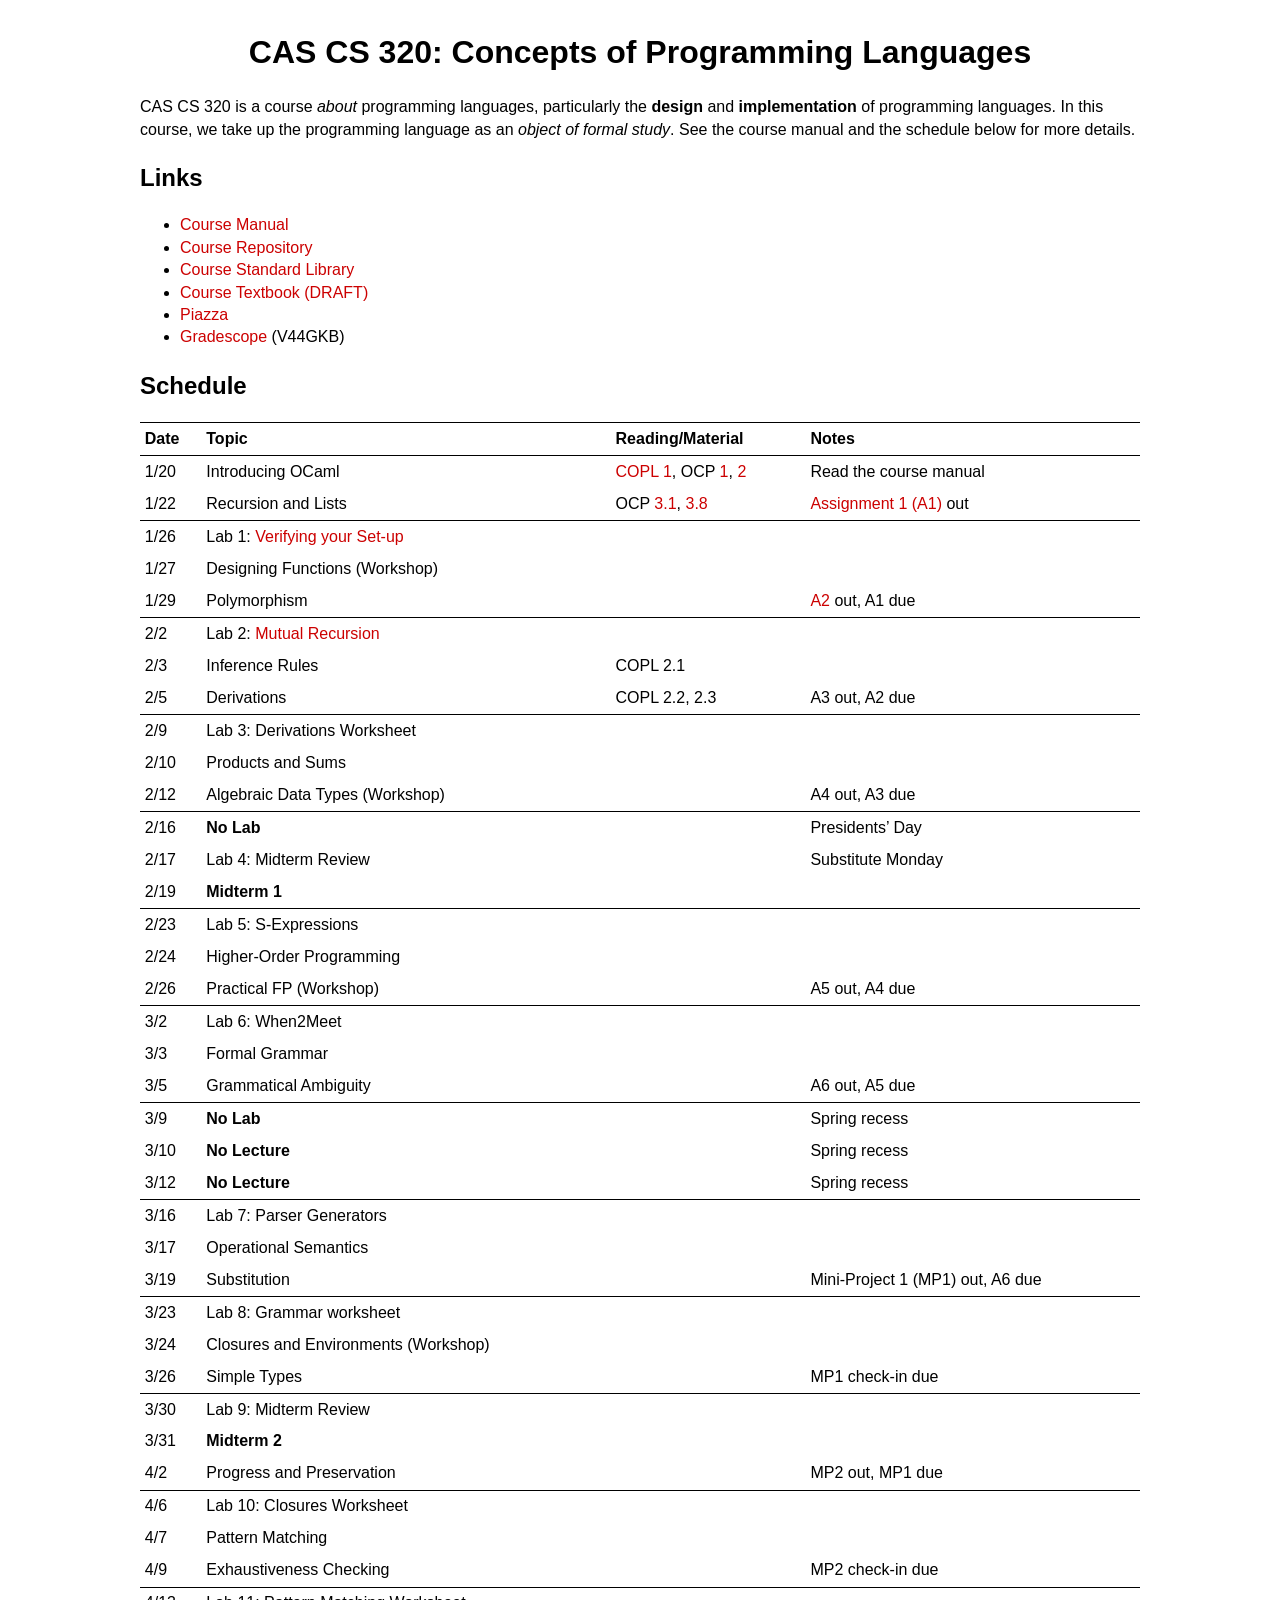
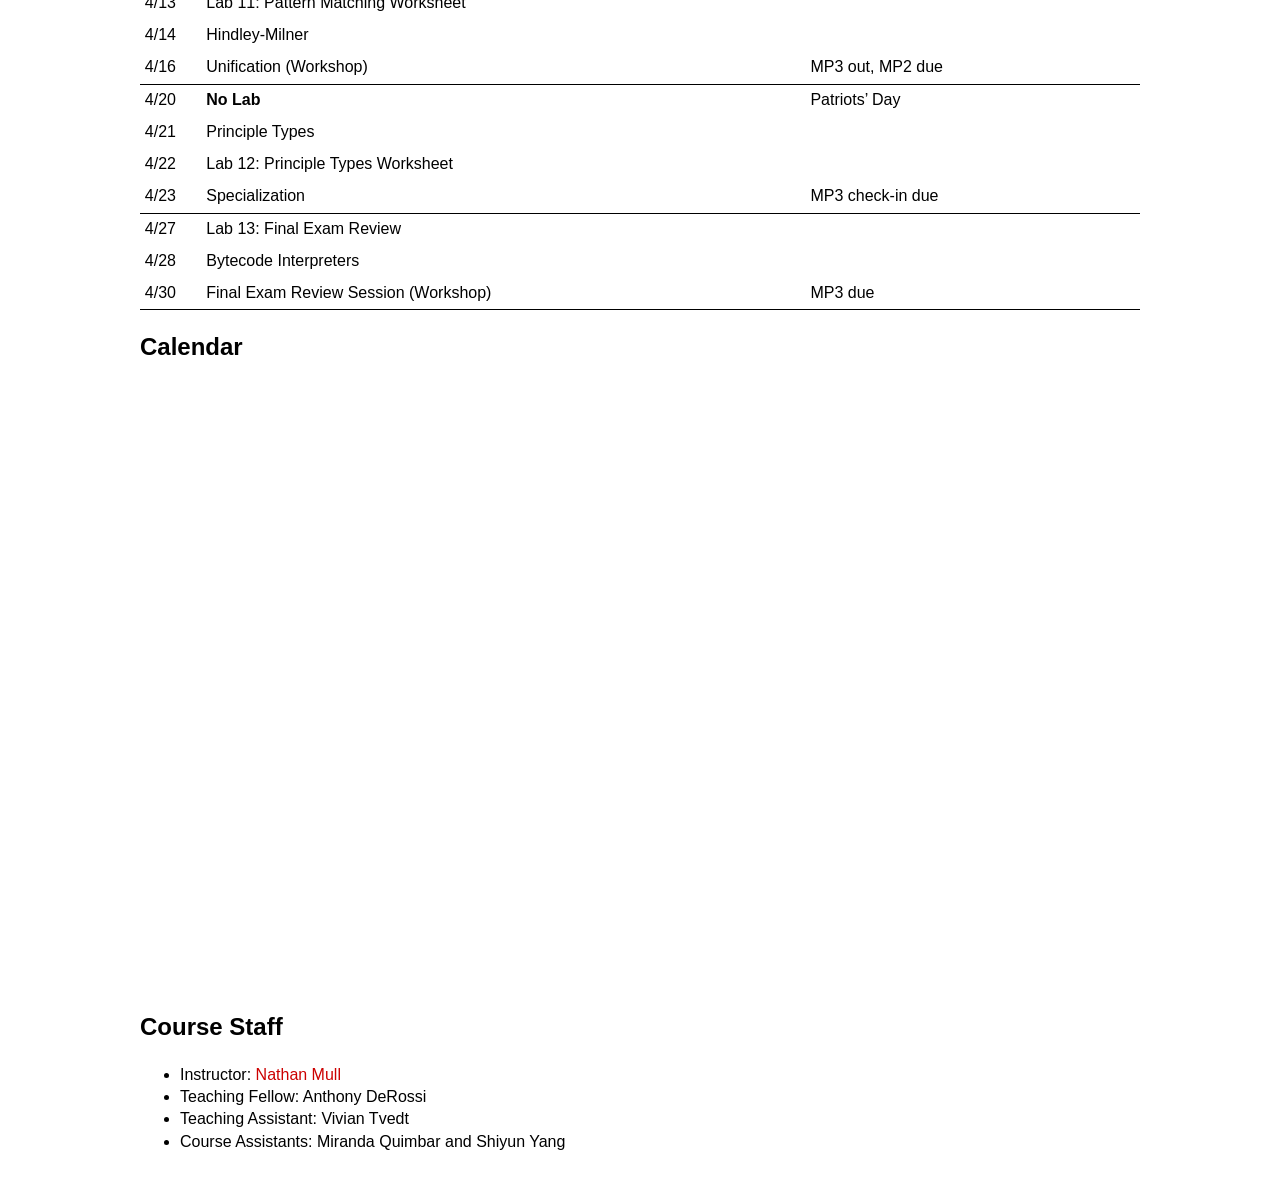
==== index.html @ b7ca48f5 "added reading" ====
<?xml version="1.0" encoding="utf-8"?>
<!DOCTYPE html PUBLIC "-//W3C//DTD XHTML 1.0 Strict//EN"
"http://www.w3.org/TR/xhtml1/DTD/xhtml1-strict.dtd">
<html xmlns="http://www.w3.org/1999/xhtml" lang="en" xml:lang="en">
<head>
<!-- 2026-02-02 Mon 07:46 -->
<meta http-equiv="Content-Type" content="text/html;charset=utf-8" />
<meta name="viewport" content="width=device-width, initial-scale=1" />
<title>CAS CS 320: Concepts of Programming Languages</title>
<meta name="author" content="Nathan" />
<meta name="generator" content="Org Mode" />
<link rel="stylesheet" type="text/css" href="style.css" />
</head>
<body>
<div id="content" class="content">
<h1 class="title">CAS CS 320: Concepts of Programming Languages</h1>
<p>
CAS CS 320 is a course <i>about</i> programming languages, particularly the
<b>design</b> and <b>implementation</b> of programming languages.  In this
course, we take up the programming language as an <i>object of formal
study</i>.  See the course manual and the schedule below for more
details.
</p>
<div id="outline-container-org1c63797" class="outline-2">
<h2 id="org1c63797">Links</h2>
<div class="outline-text-2" id="text-org1c63797">
<ul class="org-ul">
<li><a href="manual/main.pdf">Course Manual</a></li>
<li><a href="https://github.com/BU-CS320/cs320-s26">Course Repository</a></li>
<li><a href="https://nmmull.github.io/stdlib320/stdlib320/Stdlib320/index.html">Course Standard Library</a></li>
<li><a href="book/main.pdf">Course Textbook (DRAFT)</a></li>
<li><a href="https://piazza.com/bu/spring2026/cascs320">Piazza</a></li>
<li><a href="https://www.gradescope.com/courses/1222812">Gradescope</a> (V44GKB)</li>
</ul>
</div>
</div>
<div id="outline-container-org6e99181" class="outline-2">
<h2 id="org6e99181">Schedule</h2>
<div class="outline-text-2" id="text-org6e99181">
<table border="2" cellspacing="0" cellpadding="6" rules="groups" frame="hsides">


<colgroup>
<col  class="org-left" />

<col  class="org-left" />

<col  class="org-left" />

<col  class="org-left" />
</colgroup>
<thead>
<tr>
<th scope="col" class="org-left">Date</th>
<th scope="col" class="org-left">Topic</th>
<th scope="col" class="org-left">Reading/Material</th>
<th scope="col" class="org-left">Notes</th>
</tr>
</thead>
<tbody>
<tr>
<td class="org-left">1/20</td>
<td class="org-left">Introducing OCaml</td>
<td class="org-left"><a href="book/main.pdf">COPL 1</a>, OCP <a href="https://cs3110.github.io/textbook/chapters/intro/intro.html">1</a>, <a href="https://cs3110.github.io/textbook/chapters/basics/intro.html">2</a></td>
<td class="org-left">Read the course manual</td>
</tr>

<tr>
<td class="org-left">1/22</td>
<td class="org-left">Recursion and Lists</td>
<td class="org-left">OCP <a href="https://cs3110.github.io/textbook/chapters/data/lists.html">3.1</a>, <a href="https://cs3110.github.io/textbook/chapters/data/assoc_list.html">3.8</a></td>
<td class="org-left"><a href="assigns/assign1/assign1.html">Assignment 1 (A1)</a> out</td>
</tr>
</tbody>
<tbody>
<tr>
<td class="org-left">1/26</td>
<td class="org-left">Lab 1: <a href="labs/lab01/lab01.html">Verifying your Set-up</a></td>
<td class="org-left">&#xa0;</td>
<td class="org-left">&#xa0;</td>
</tr>

<tr>
<td class="org-left">1/27</td>
<td class="org-left">Designing Functions (Workshop)</td>
<td class="org-left">&#xa0;</td>
<td class="org-left">&#xa0;</td>
</tr>

<tr>
<td class="org-left">1/29</td>
<td class="org-left">Polymorphism</td>
<td class="org-left">&#xa0;</td>
<td class="org-left"><a href="assigns/assign2/assign2.html">A2</a> out, A1 due</td>
</tr>
</tbody>
<tbody>
<tr>
<td class="org-left">2/2</td>
<td class="org-left">Lab 2: <a href="labs/lab02/lab02.html">Mutual Recursion</a></td>
<td class="org-left">&#xa0;</td>
<td class="org-left">&#xa0;</td>
</tr>

<tr>
<td class="org-left">2/3</td>
<td class="org-left">Inference Rules</td>
<td class="org-left">COPL 2.1</td>
<td class="org-left">&#xa0;</td>
</tr>

<tr>
<td class="org-left">2/5</td>
<td class="org-left">Derivations</td>
<td class="org-left">COPL 2.2, 2.3</td>
<td class="org-left">A3 out, A2 due</td>
</tr>
</tbody>
<tbody>
<tr>
<td class="org-left">2/9</td>
<td class="org-left">Lab 3: Derivations Worksheet</td>
<td class="org-left">&#xa0;</td>
<td class="org-left">&#xa0;</td>
</tr>

<tr>
<td class="org-left">2/10</td>
<td class="org-left">Products and Sums</td>
<td class="org-left">&#xa0;</td>
<td class="org-left">&#xa0;</td>
</tr>

<tr>
<td class="org-left">2/12</td>
<td class="org-left">Algebraic Data Types (Workshop)</td>
<td class="org-left">&#xa0;</td>
<td class="org-left">A4 out, A3 due</td>
</tr>
</tbody>
<tbody>
<tr>
<td class="org-left">2/16</td>
<td class="org-left"><b>No Lab</b></td>
<td class="org-left">&#xa0;</td>
<td class="org-left">Presidents’ Day</td>
</tr>

<tr>
<td class="org-left">2/17</td>
<td class="org-left">Lab 4: Midterm Review</td>
<td class="org-left">&#xa0;</td>
<td class="org-left">Substitute Monday</td>
</tr>

<tr>
<td class="org-left">2/19</td>
<td class="org-left"><b>Midterm 1</b></td>
<td class="org-left">&#xa0;</td>
<td class="org-left">&#xa0;</td>
</tr>
</tbody>
<tbody>
<tr>
<td class="org-left">2/23</td>
<td class="org-left">Lab 5: S-Expressions</td>
<td class="org-left">&#xa0;</td>
<td class="org-left">&#xa0;</td>
</tr>

<tr>
<td class="org-left">2/24</td>
<td class="org-left">Higher-Order Programming</td>
<td class="org-left">&#xa0;</td>
<td class="org-left">&#xa0;</td>
</tr>

<tr>
<td class="org-left">2/26</td>
<td class="org-left">Practical FP (Workshop)</td>
<td class="org-left">&#xa0;</td>
<td class="org-left">A5 out, A4 due</td>
</tr>
</tbody>
<tbody>
<tr>
<td class="org-left">3/2</td>
<td class="org-left">Lab 6: When2Meet</td>
<td class="org-left">&#xa0;</td>
<td class="org-left">&#xa0;</td>
</tr>

<tr>
<td class="org-left">3/3</td>
<td class="org-left">Formal Grammar</td>
<td class="org-left">&#xa0;</td>
<td class="org-left">&#xa0;</td>
</tr>

<tr>
<td class="org-left">3/5</td>
<td class="org-left">Grammatical Ambiguity</td>
<td class="org-left">&#xa0;</td>
<td class="org-left">A6 out, A5 due</td>
</tr>
</tbody>
<tbody>
<tr>
<td class="org-left">3/9</td>
<td class="org-left"><b>No Lab</b></td>
<td class="org-left">&#xa0;</td>
<td class="org-left">Spring recess</td>
</tr>

<tr>
<td class="org-left">3/10</td>
<td class="org-left"><b>No Lecture</b></td>
<td class="org-left">&#xa0;</td>
<td class="org-left">Spring recess</td>
</tr>

<tr>
<td class="org-left">3/12</td>
<td class="org-left"><b>No Lecture</b></td>
<td class="org-left">&#xa0;</td>
<td class="org-left">Spring recess</td>
</tr>
</tbody>
<tbody>
<tr>
<td class="org-left">3/16</td>
<td class="org-left">Lab 7: Parser Generators</td>
<td class="org-left">&#xa0;</td>
<td class="org-left">&#xa0;</td>
</tr>

<tr>
<td class="org-left">3/17</td>
<td class="org-left">Operational Semantics</td>
<td class="org-left">&#xa0;</td>
<td class="org-left">&#xa0;</td>
</tr>

<tr>
<td class="org-left">3/19</td>
<td class="org-left">Substitution</td>
<td class="org-left">&#xa0;</td>
<td class="org-left">Mini-Project 1 (MP1) out, A6 due</td>
</tr>
</tbody>
<tbody>
<tr>
<td class="org-left">3/23</td>
<td class="org-left">Lab 8: Grammar worksheet</td>
<td class="org-left">&#xa0;</td>
<td class="org-left">&#xa0;</td>
</tr>

<tr>
<td class="org-left">3/24</td>
<td class="org-left">Closures and Environments (Workshop)</td>
<td class="org-left">&#xa0;</td>
<td class="org-left">&#xa0;</td>
</tr>

<tr>
<td class="org-left">3/26</td>
<td class="org-left">Simple Types</td>
<td class="org-left">&#xa0;</td>
<td class="org-left">MP1 check-in due</td>
</tr>
</tbody>
<tbody>
<tr>
<td class="org-left">3/30</td>
<td class="org-left">Lab 9: Midterm Review</td>
<td class="org-left">&#xa0;</td>
<td class="org-left">&#xa0;</td>
</tr>

<tr>
<td class="org-left">3/31</td>
<td class="org-left"><b><b>Midterm 2</b></b></td>
<td class="org-left">&#xa0;</td>
<td class="org-left">&#xa0;</td>
</tr>

<tr>
<td class="org-left">4/2</td>
<td class="org-left">Progress and Preservation</td>
<td class="org-left">&#xa0;</td>
<td class="org-left">MP2 out, MP1 due</td>
</tr>
</tbody>
<tbody>
<tr>
<td class="org-left">4/6</td>
<td class="org-left">Lab 10: Closures Worksheet</td>
<td class="org-left">&#xa0;</td>
<td class="org-left">&#xa0;</td>
</tr>

<tr>
<td class="org-left">4/7</td>
<td class="org-left">Pattern Matching</td>
<td class="org-left">&#xa0;</td>
<td class="org-left">&#xa0;</td>
</tr>

<tr>
<td class="org-left">4/9</td>
<td class="org-left">Exhaustiveness Checking</td>
<td class="org-left">&#xa0;</td>
<td class="org-left">MP2 check-in due</td>
</tr>
</tbody>
<tbody>
<tr>
<td class="org-left">4/13</td>
<td class="org-left">Lab 11: Pattern Matching Worksheet</td>
<td class="org-left">&#xa0;</td>
<td class="org-left">&#xa0;</td>
</tr>

<tr>
<td class="org-left">4/14</td>
<td class="org-left">Hindley-Milner</td>
<td class="org-left">&#xa0;</td>
<td class="org-left">&#xa0;</td>
</tr>

<tr>
<td class="org-left">4/16</td>
<td class="org-left">Unification (Workshop)</td>
<td class="org-left">&#xa0;</td>
<td class="org-left">MP3 out, MP2 due</td>
</tr>
</tbody>
<tbody>
<tr>
<td class="org-left">4/20</td>
<td class="org-left"><b>No Lab</b></td>
<td class="org-left">&#xa0;</td>
<td class="org-left">Patriots’ Day</td>
</tr>

<tr>
<td class="org-left">4/21</td>
<td class="org-left">Principle Types</td>
<td class="org-left">&#xa0;</td>
<td class="org-left">&#xa0;</td>
</tr>

<tr>
<td class="org-left">4/22</td>
<td class="org-left">Lab 12: Principle Types Worksheet</td>
<td class="org-left">&#xa0;</td>
<td class="org-left">&#xa0;</td>
</tr>

<tr>
<td class="org-left">4/23</td>
<td class="org-left">Specialization</td>
<td class="org-left">&#xa0;</td>
<td class="org-left">MP3 check-in due</td>
</tr>
</tbody>
<tbody>
<tr>
<td class="org-left">4/27</td>
<td class="org-left">Lab 13: Final Exam Review</td>
<td class="org-left">&#xa0;</td>
<td class="org-left">&#xa0;</td>
</tr>

<tr>
<td class="org-left">4/28</td>
<td class="org-left">Bytecode Interpreters</td>
<td class="org-left">&#xa0;</td>
<td class="org-left">&#xa0;</td>
</tr>

<tr>
<td class="org-left">4/30</td>
<td class="org-left">Final Exam Review Session (Workshop)</td>
<td class="org-left">&#xa0;</td>
<td class="org-left">MP3 due</td>
</tr>
</tbody>
</table>
</div>
</div>
<div id="outline-container-org54c498a" class="outline-2">
<h2 id="org54c498a">Calendar</h2>
<div class="outline-text-2" id="text-org54c498a">
<iframe src="https://calendar.google.com/calendar/embed?height=600&wkst=1&ctz=America%2FNew_York&showPrint=0&showTitle=0&showTabs=0&showCalendars=0&showTz=0&mode=WEEK&src=Y18yYzczYjQzZjY2MTMyZjI1NjUyMGYxODNkNmNjYzVmMjI0ODg2Mjk2MzdmNGJhNTNhNWI0ZTVlY2U2YzRmNGVmQGdyb3VwLmNhbGVuZGFyLmdvb2dsZS5jb20&color=%23e4c441" style="border-width:0" width="1000" height="600" frameborder="0" scrolling="no"></iframe>
</div>
</div>
<div id="outline-container-orge17a239" class="outline-2">
<h2 id="orge17a239">Course Staff</h2>
<div class="outline-text-2" id="text-orge17a239">
<ul class="org-ul">
<li>Instructor: <a href="https://nmmull.github.io">Nathan Mull</a></li>
<li>Teaching Fellow: Anthony DeRossi</li>
<li>Teaching Assistant: Vivian Tvedt</li>
<li>Course Assistants: Miranda Quimbar and Shiyun Yang</li>
</ul>
</div>
</div>
</div>
</body>
</html>
---- style.css ----
img {
    width: 300px;
    display: block;
    margin-left: auto;
    margin-right: auto;
}

body {
    font-family: Arial, sans-serif;
    margin: 30px auto;
    max-width: 1000px;
    line-height: 1.4;
}

h1 {
    text-align: center;
}

a:link, a:visited {
    color: #CC0000;
    text-decoration: none;
}

a:hover {
  text-decoration: underline;
}

.week {
  border-top: 1px solid black;
}

th {
  text-align: left;
}

td, th {
    padding: 0.3em;
}

table {
    width: 100%;
    border-top: 1px solid black;
    border-bottom: 1px solid black;
    border-collapse: collapse;
}
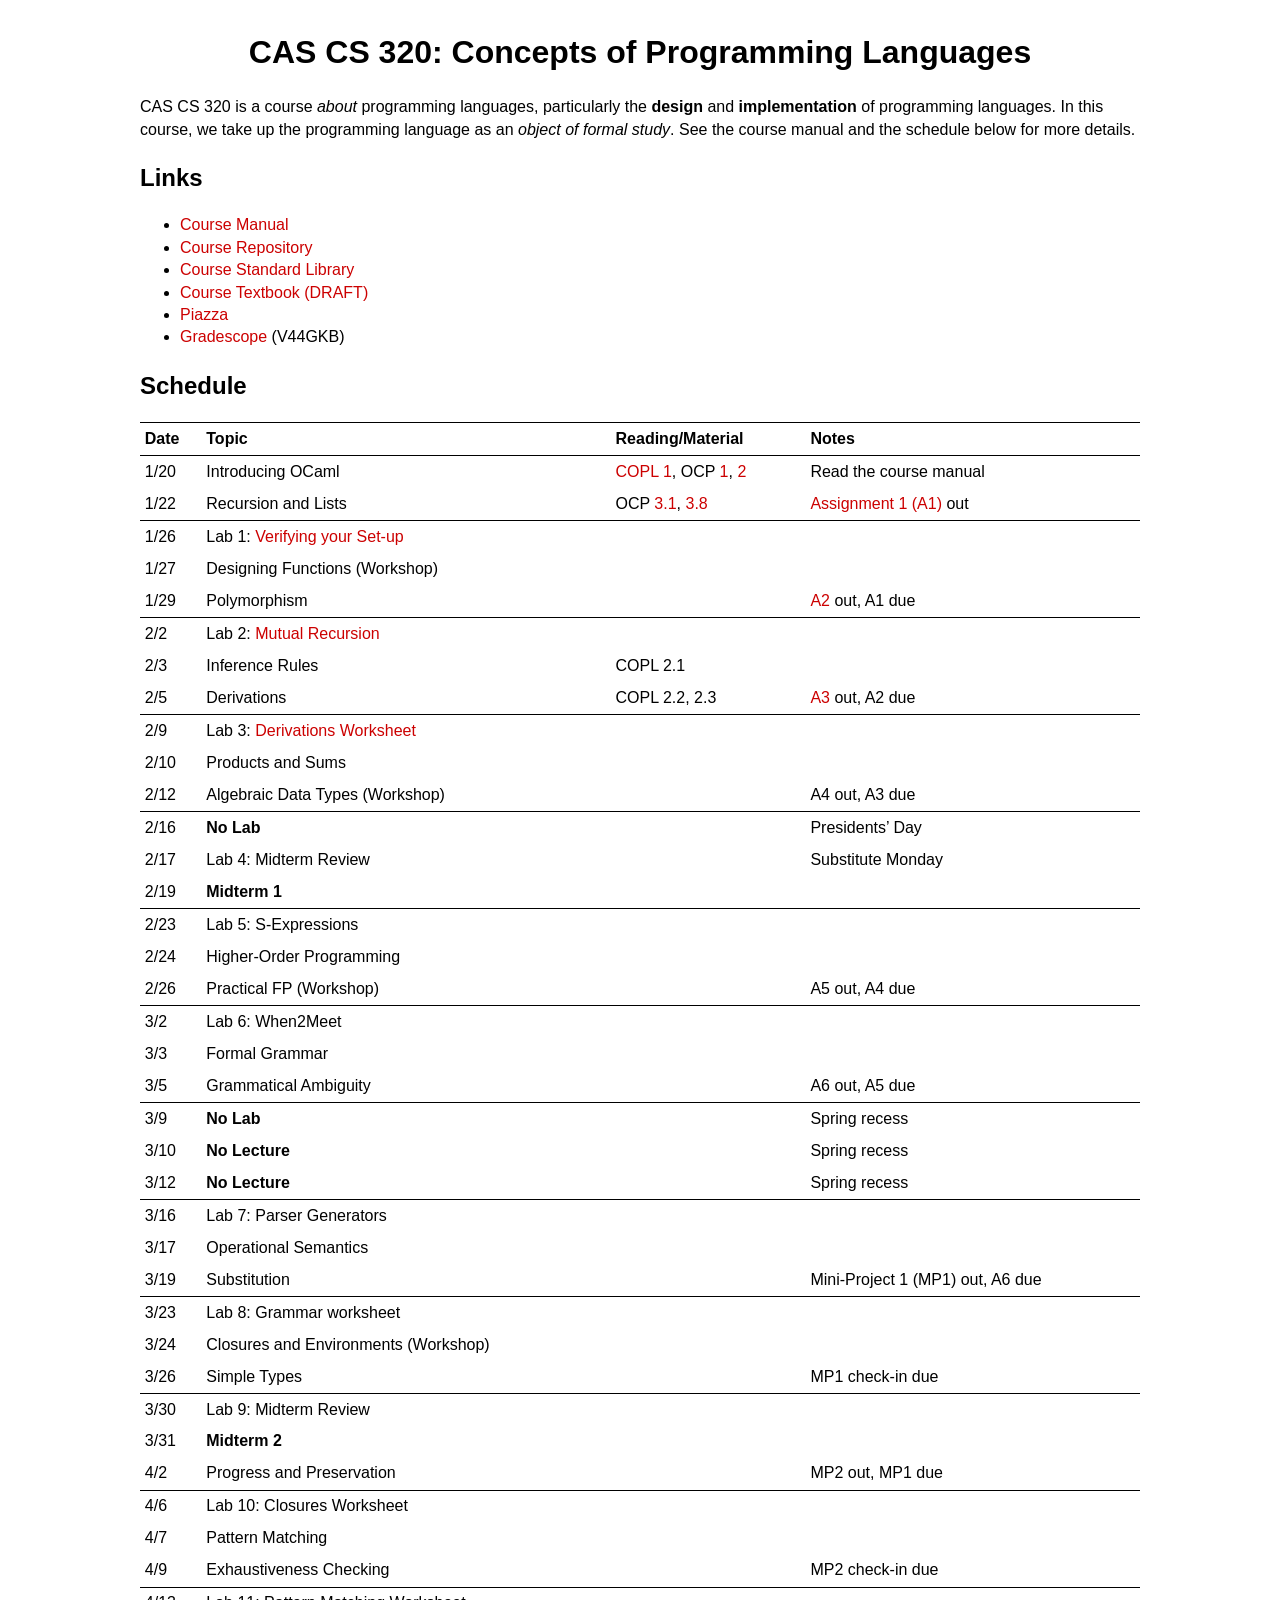
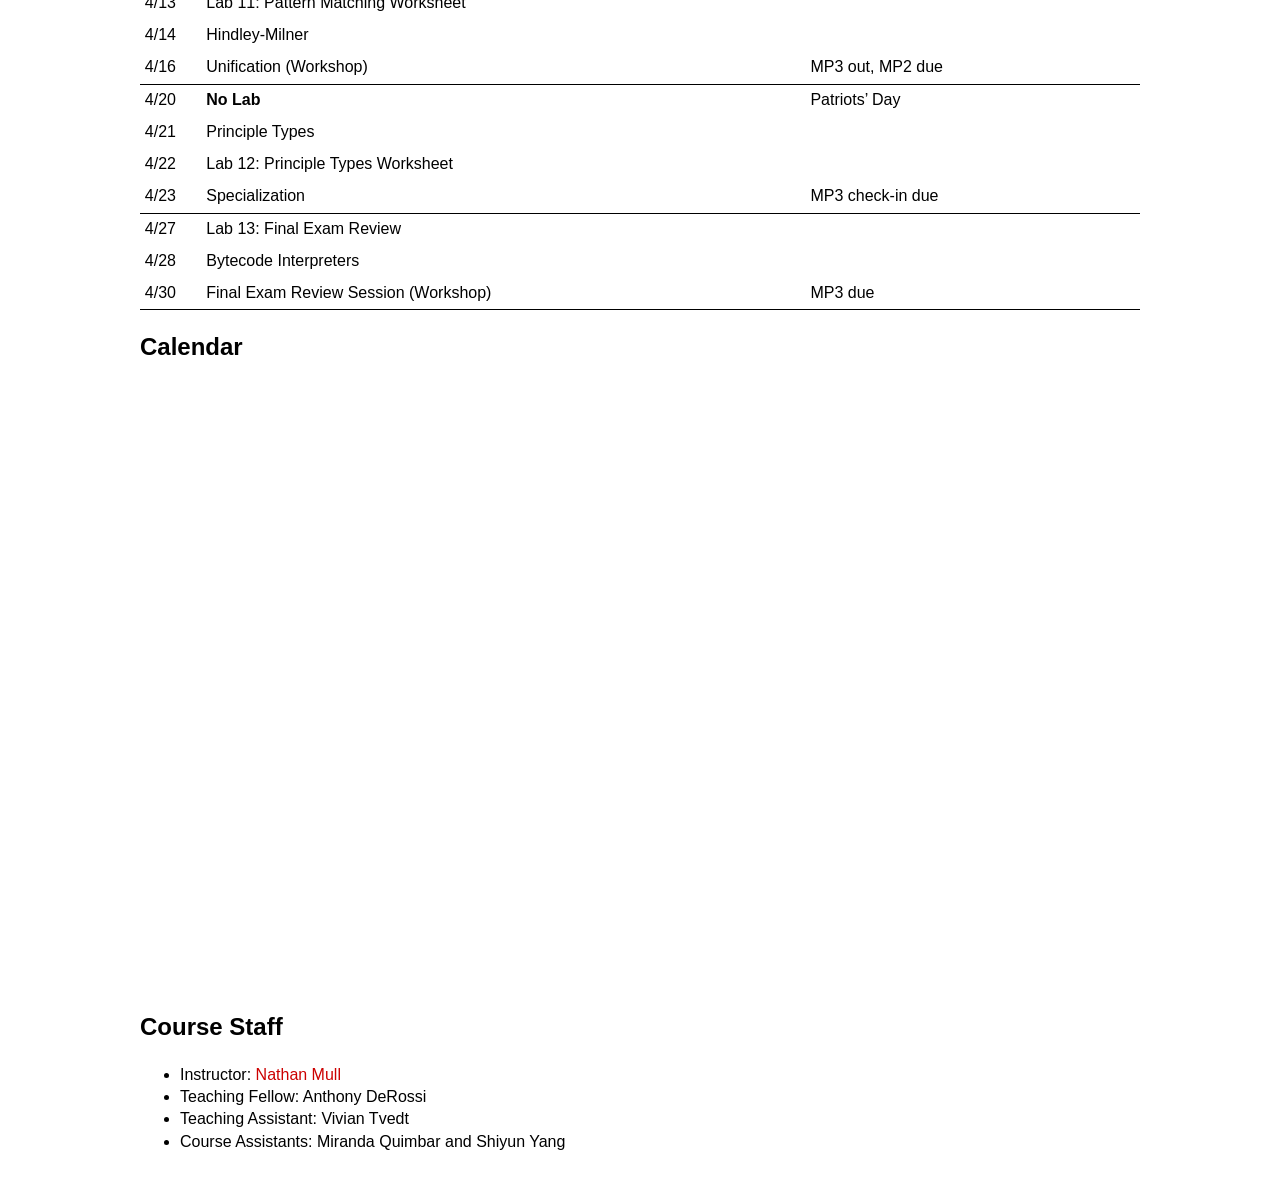
==== commit 57b25a8c: "updated for rebuild" ====
--- a/index.html
+++ b/index.html
@@ -3,7 +3,7 @@
 "http://www.w3.org/TR/xhtml1/DTD/xhtml1-strict.dtd">
 <html xmlns="http://www.w3.org/1999/xhtml" lang="en" xml:lang="en">
 <head>
-<!-- 2026-02-02 Mon 07:46 -->
+<!-- 2026-02-07 Sat 17:04 -->
 <meta http-equiv="Content-Type" content="text/html;charset=utf-8" />
 <meta name="viewport" content="width=device-width, initial-scale=1" />
 <title>CAS CS 320: Concepts of Programming Languages</title>
@@ -21,9 +21,9 @@
 study</i>.  See the course manual and the schedule below for more
 details.
 </p>
-<div id="outline-container-org1c63797" class="outline-2">
-<h2 id="org1c63797">Links</h2>
-<div class="outline-text-2" id="text-org1c63797">
+<div id="outline-container-orgb0d1a6b" class="outline-2">
+<h2 id="orgb0d1a6b">Links</h2>
+<div class="outline-text-2" id="text-orgb0d1a6b">
 <ul class="org-ul">
 <li><a href="manual/main.pdf">Course Manual</a></li>
 <li><a href="https://github.com/BU-CS320/cs320-s26">Course Repository</a></li>
@@ -34,9 +34,9 @@
 </ul>
 </div>
 </div>
-<div id="outline-container-org6e99181" class="outline-2">
-<h2 id="org6e99181">Schedule</h2>
-<div class="outline-text-2" id="text-org6e99181">
+<div id="outline-container-org549bd45" class="outline-2">
+<h2 id="org549bd45">Schedule</h2>
+<div class="outline-text-2" id="text-org549bd45">
 <table border="2" cellspacing="0" cellpadding="6" rules="groups" frame="hsides">
 
 
@@ -113,13 +113,13 @@
 <td class="org-left">2/5</td>
 <td class="org-left">Derivations</td>
 <td class="org-left">COPL 2.2, 2.3</td>
-<td class="org-left">A3 out, A2 due</td>
+<td class="org-left"><a href="assigns/assign3/assign3.html">A3</a> out, A2 due</td>
 </tr>
 </tbody>
 <tbody>
 <tr>
 <td class="org-left">2/9</td>
-<td class="org-left">Lab 3: Derivations Worksheet</td>
+<td class="org-left">Lab 3: <a href="labs/lab03/lab03.html">Derivations Worksheet</a></td>
 <td class="org-left">&#xa0;</td>
 <td class="org-left">&#xa0;</td>
 </tr>
@@ -390,15 +390,15 @@
 </table>
 </div>
 </div>
-<div id="outline-container-org54c498a" class="outline-2">
-<h2 id="org54c498a">Calendar</h2>
-<div class="outline-text-2" id="text-org54c498a">
+<div id="outline-container-orgbafa4f8" class="outline-2">
+<h2 id="orgbafa4f8">Calendar</h2>
+<div class="outline-text-2" id="text-orgbafa4f8">
 <iframe src="https://calendar.google.com/calendar/embed?height=600&wkst=1&ctz=America%2FNew_York&showPrint=0&showTitle=0&showTabs=0&showCalendars=0&showTz=0&mode=WEEK&src=Y18yYzczYjQzZjY2MTMyZjI1NjUyMGYxODNkNmNjYzVmMjI0ODg2Mjk2MzdmNGJhNTNhNWI0ZTVlY2U2YzRmNGVmQGdyb3VwLmNhbGVuZGFyLmdvb2dsZS5jb20&color=%23e4c441" style="border-width:0" width="1000" height="600" frameborder="0" scrolling="no"></iframe>
 </div>
 </div>
-<div id="outline-container-orge17a239" class="outline-2">
-<h2 id="orge17a239">Course Staff</h2>
-<div class="outline-text-2" id="text-orge17a239">
+<div id="outline-container-org67f58db" class="outline-2">
+<h2 id="org67f58db">Course Staff</h2>
+<div class="outline-text-2" id="text-org67f58db">
 <ul class="org-ul">
 <li>Instructor: <a href="https://nmmull.github.io">Nathan Mull</a></li>
 <li>Teaching Fellow: Anthony DeRossi</li>
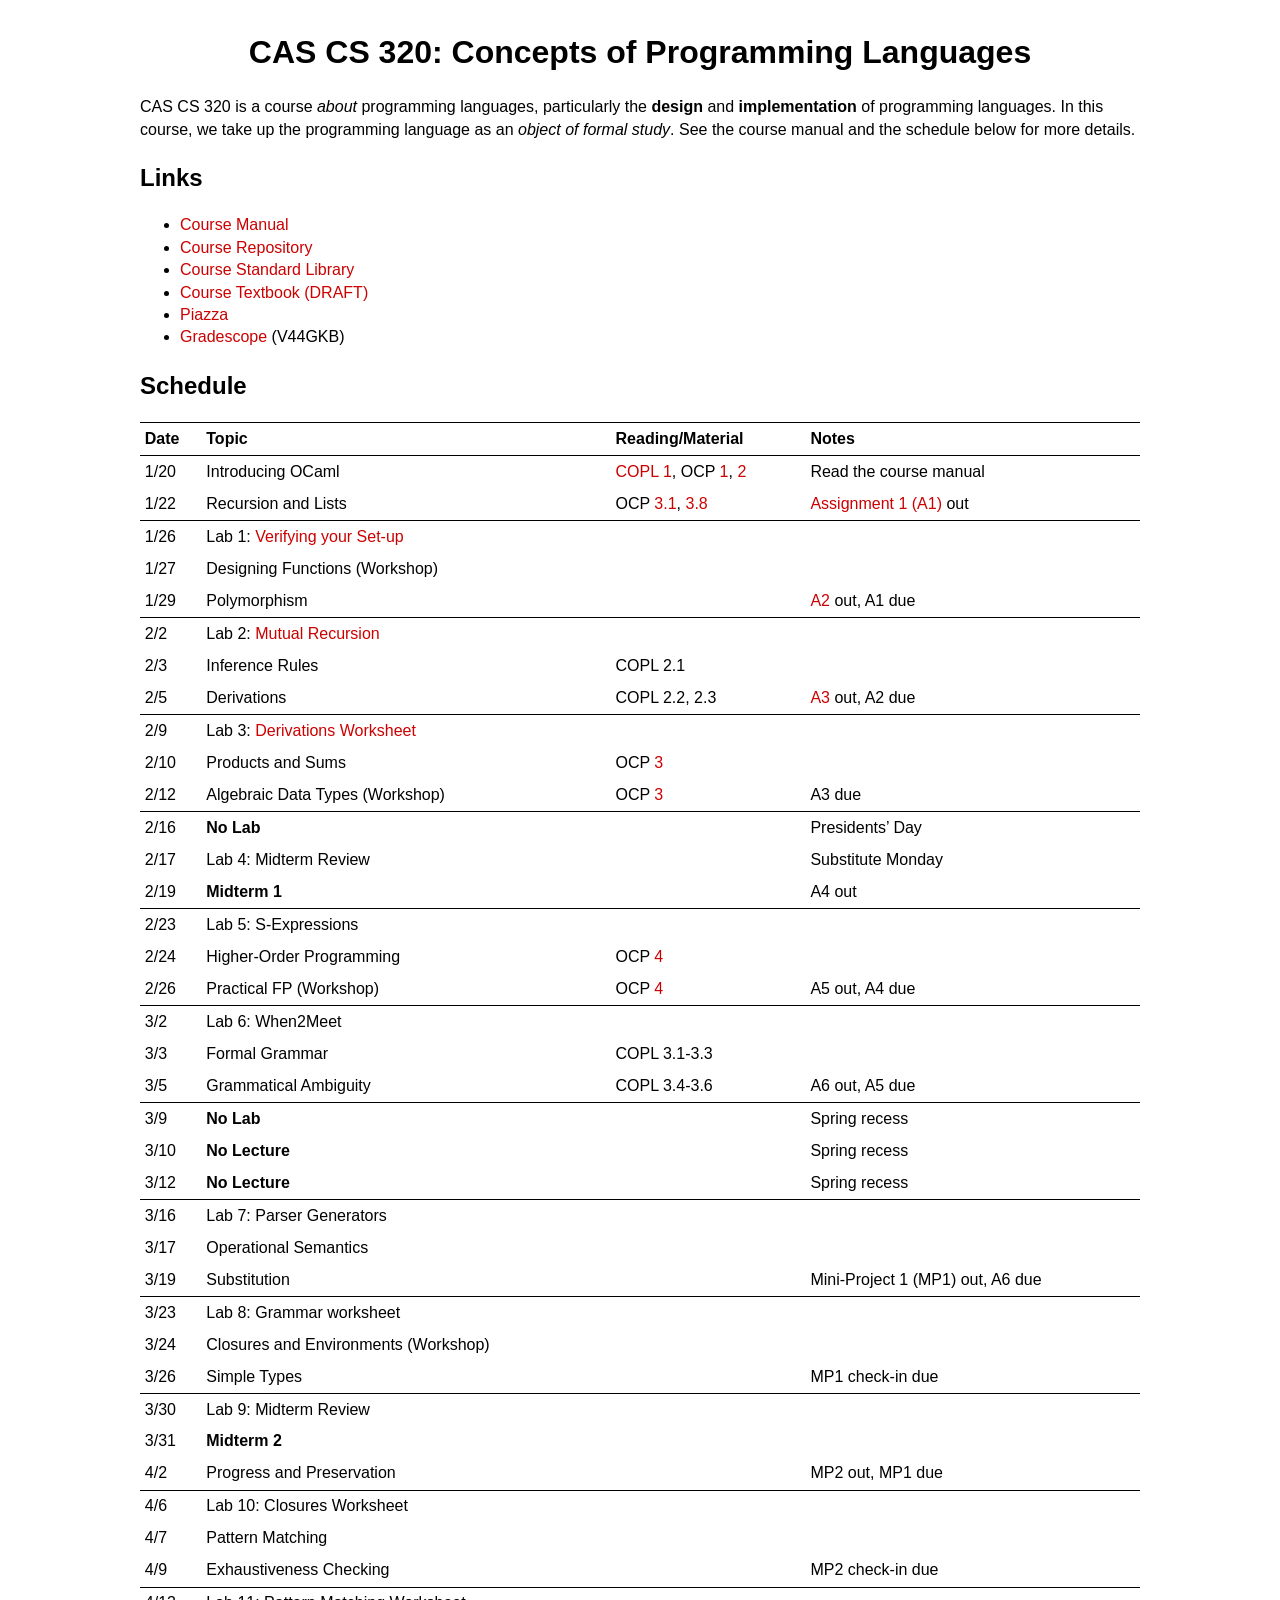
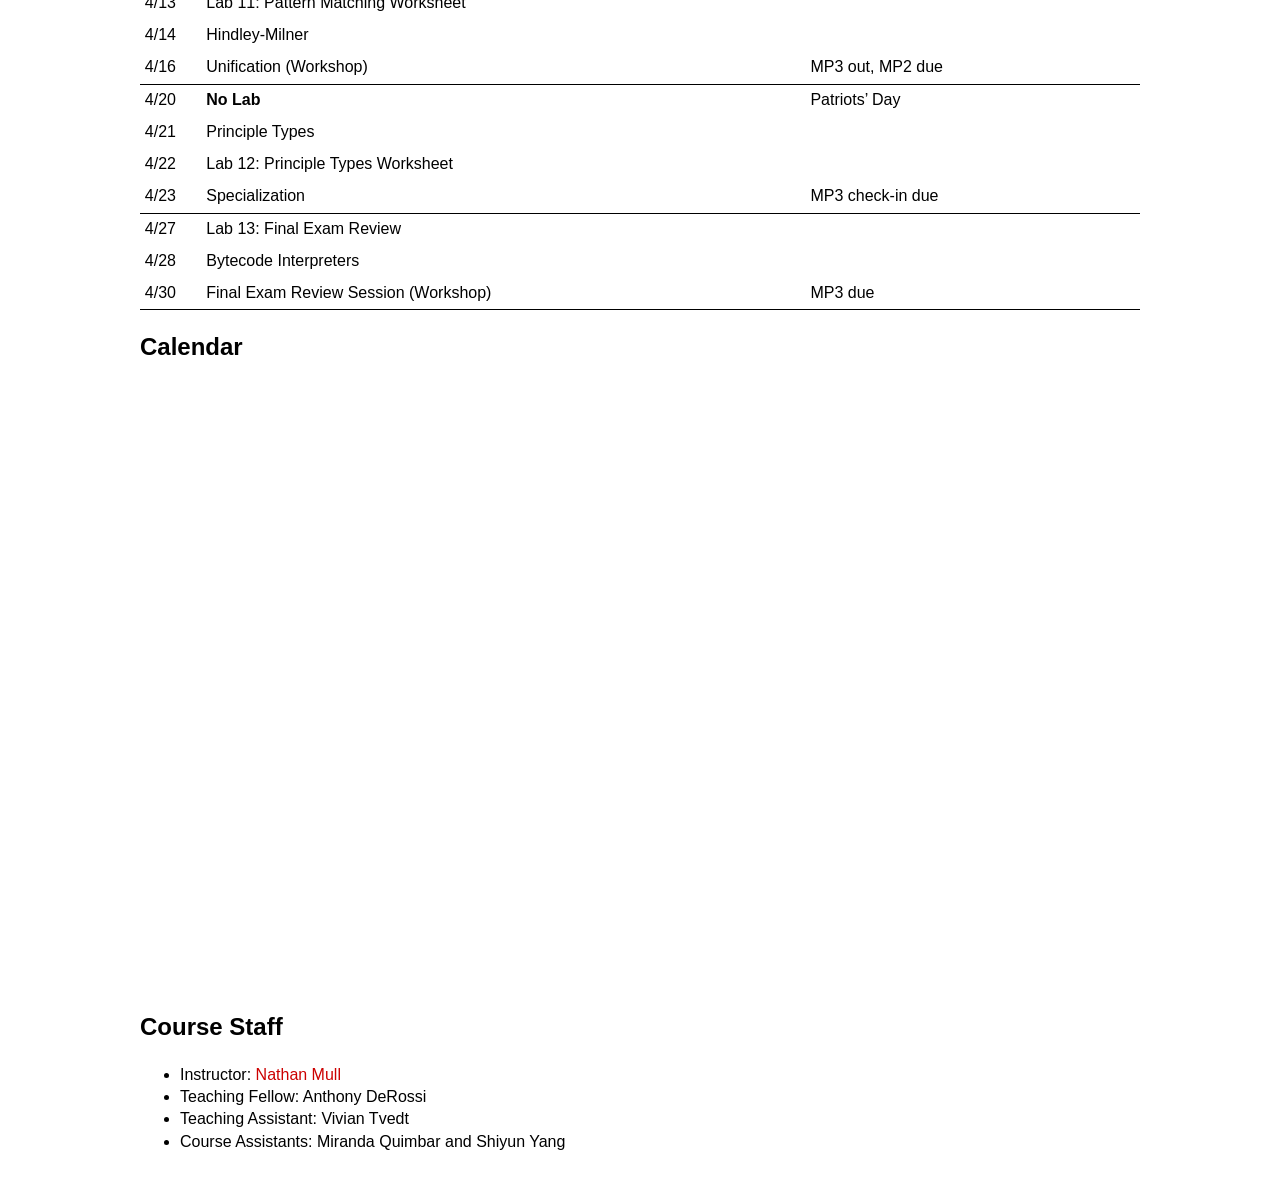
==== commit 24216a80: "Implement lex function for variable-based calculator" ====
--- a/index.html
+++ b/index.html
@@ -3,7 +3,7 @@
 "http://www.w3.org/TR/xhtml1/DTD/xhtml1-strict.dtd">
 <html xmlns="http://www.w3.org/1999/xhtml" lang="en" xml:lang="en">
 <head>
-<!-- 2026-02-07 Sat 17:04 -->
+<!-- 2026-02-10 Tue 09:02 -->
 <meta http-equiv="Content-Type" content="text/html;charset=utf-8" />
 <meta name="viewport" content="width=device-width, initial-scale=1" />
 <title>CAS CS 320: Concepts of Programming Languages</title>
@@ -21,9 +21,9 @@
 study</i>.  See the course manual and the schedule below for more
 details.
 </p>
-<div id="outline-container-orgb0d1a6b" class="outline-2">
-<h2 id="orgb0d1a6b">Links</h2>
-<div class="outline-text-2" id="text-orgb0d1a6b">
+<div id="outline-container-org0397142" class="outline-2">
+<h2 id="org0397142">Links</h2>
+<div class="outline-text-2" id="text-org0397142">
 <ul class="org-ul">
 <li><a href="manual/main.pdf">Course Manual</a></li>
 <li><a href="https://github.com/BU-CS320/cs320-s26">Course Repository</a></li>
@@ -34,9 +34,9 @@
 </ul>
 </div>
 </div>
-<div id="outline-container-org549bd45" class="outline-2">
-<h2 id="org549bd45">Schedule</h2>
-<div class="outline-text-2" id="text-org549bd45">
+<div id="outline-container-orgc0a9d4c" class="outline-2">
+<h2 id="orgc0a9d4c">Schedule</h2>
+<div class="outline-text-2" id="text-orgc0a9d4c">
 <table border="2" cellspacing="0" cellpadding="6" rules="groups" frame="hsides">
 
 
@@ -127,15 +127,15 @@
 <tr>
 <td class="org-left">2/10</td>
 <td class="org-left">Products and Sums</td>
-<td class="org-left">&#xa0;</td>
+<td class="org-left">OCP <a href="https://cs3110.github.io/textbook/chapters/data/intro.html">3</a></td>
 <td class="org-left">&#xa0;</td>
 </tr>
 
 <tr>
 <td class="org-left">2/12</td>
 <td class="org-left">Algebraic Data Types (Workshop)</td>
-<td class="org-left">&#xa0;</td>
-<td class="org-left">A4 out, A3 due</td>
+<td class="org-left">OCP <a href="https://cs3110.github.io/textbook/chapters/data/intro.html">3</a></td>
+<td class="org-left">A3 due</td>
 </tr>
 </tbody>
 <tbody>
@@ -157,7 +157,7 @@
 <td class="org-left">2/19</td>
 <td class="org-left"><b>Midterm 1</b></td>
 <td class="org-left">&#xa0;</td>
-<td class="org-left">&#xa0;</td>
+<td class="org-left">A4 out</td>
 </tr>
 </tbody>
 <tbody>
@@ -171,14 +171,14 @@
 <tr>
 <td class="org-left">2/24</td>
 <td class="org-left">Higher-Order Programming</td>
-<td class="org-left">&#xa0;</td>
+<td class="org-left">OCP <a href="https://cs3110.github.io/textbook/chapters/hop/intro.html">4</a></td>
 <td class="org-left">&#xa0;</td>
 </tr>
 
 <tr>
 <td class="org-left">2/26</td>
 <td class="org-left">Practical FP (Workshop)</td>
-<td class="org-left">&#xa0;</td>
+<td class="org-left">OCP <a href="https://cs3110.github.io/textbook/chapters/hop/intro.html">4</a></td>
 <td class="org-left">A5 out, A4 due</td>
 </tr>
 </tbody>
@@ -193,14 +193,14 @@
 <tr>
 <td class="org-left">3/3</td>
 <td class="org-left">Formal Grammar</td>
-<td class="org-left">&#xa0;</td>
+<td class="org-left">COPL 3.1-3.3</td>
 <td class="org-left">&#xa0;</td>
 </tr>
 
 <tr>
 <td class="org-left">3/5</td>
 <td class="org-left">Grammatical Ambiguity</td>
-<td class="org-left">&#xa0;</td>
+<td class="org-left">COPL 3.4-3.6</td>
 <td class="org-left">A6 out, A5 due</td>
 </tr>
 </tbody>
@@ -390,15 +390,15 @@
 </table>
 </div>
 </div>
-<div id="outline-container-orgbafa4f8" class="outline-2">
-<h2 id="orgbafa4f8">Calendar</h2>
-<div class="outline-text-2" id="text-orgbafa4f8">
+<div id="outline-container-orgca0249c" class="outline-2">
+<h2 id="orgca0249c">Calendar</h2>
+<div class="outline-text-2" id="text-orgca0249c">
 <iframe src="https://calendar.google.com/calendar/embed?height=600&wkst=1&ctz=America%2FNew_York&showPrint=0&showTitle=0&showTabs=0&showCalendars=0&showTz=0&mode=WEEK&src=Y18yYzczYjQzZjY2MTMyZjI1NjUyMGYxODNkNmNjYzVmMjI0ODg2Mjk2MzdmNGJhNTNhNWI0ZTVlY2U2YzRmNGVmQGdyb3VwLmNhbGVuZGFyLmdvb2dsZS5jb20&color=%23e4c441" style="border-width:0" width="1000" height="600" frameborder="0" scrolling="no"></iframe>
 </div>
 </div>
-<div id="outline-container-org67f58db" class="outline-2">
-<h2 id="org67f58db">Course Staff</h2>
-<div class="outline-text-2" id="text-org67f58db">
+<div id="outline-container-org2cad396" class="outline-2">
+<h2 id="org2cad396">Course Staff</h2>
+<div class="outline-text-2" id="text-org2cad396">
 <ul class="org-ul">
 <li>Instructor: <a href="https://nmmull.github.io">Nathan Mull</a></li>
 <li>Teaching Fellow: Anthony DeRossi</li>
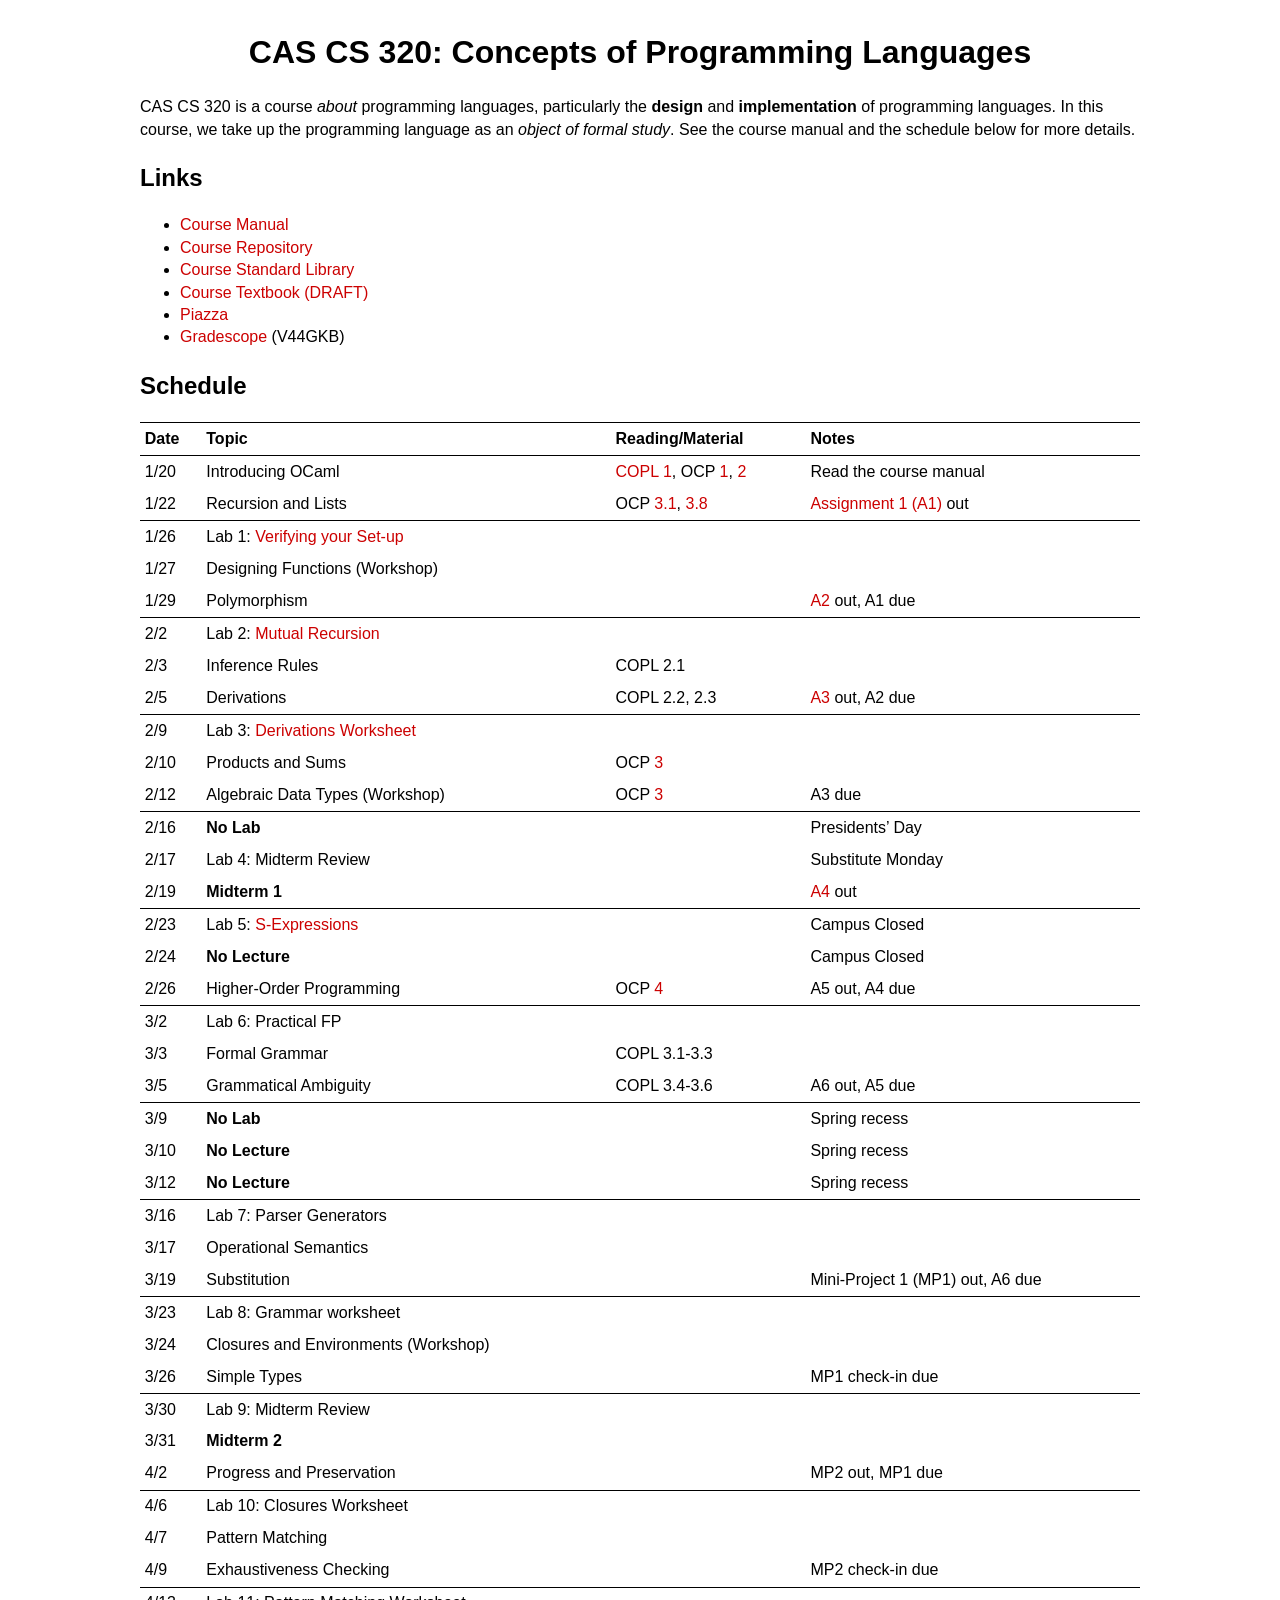
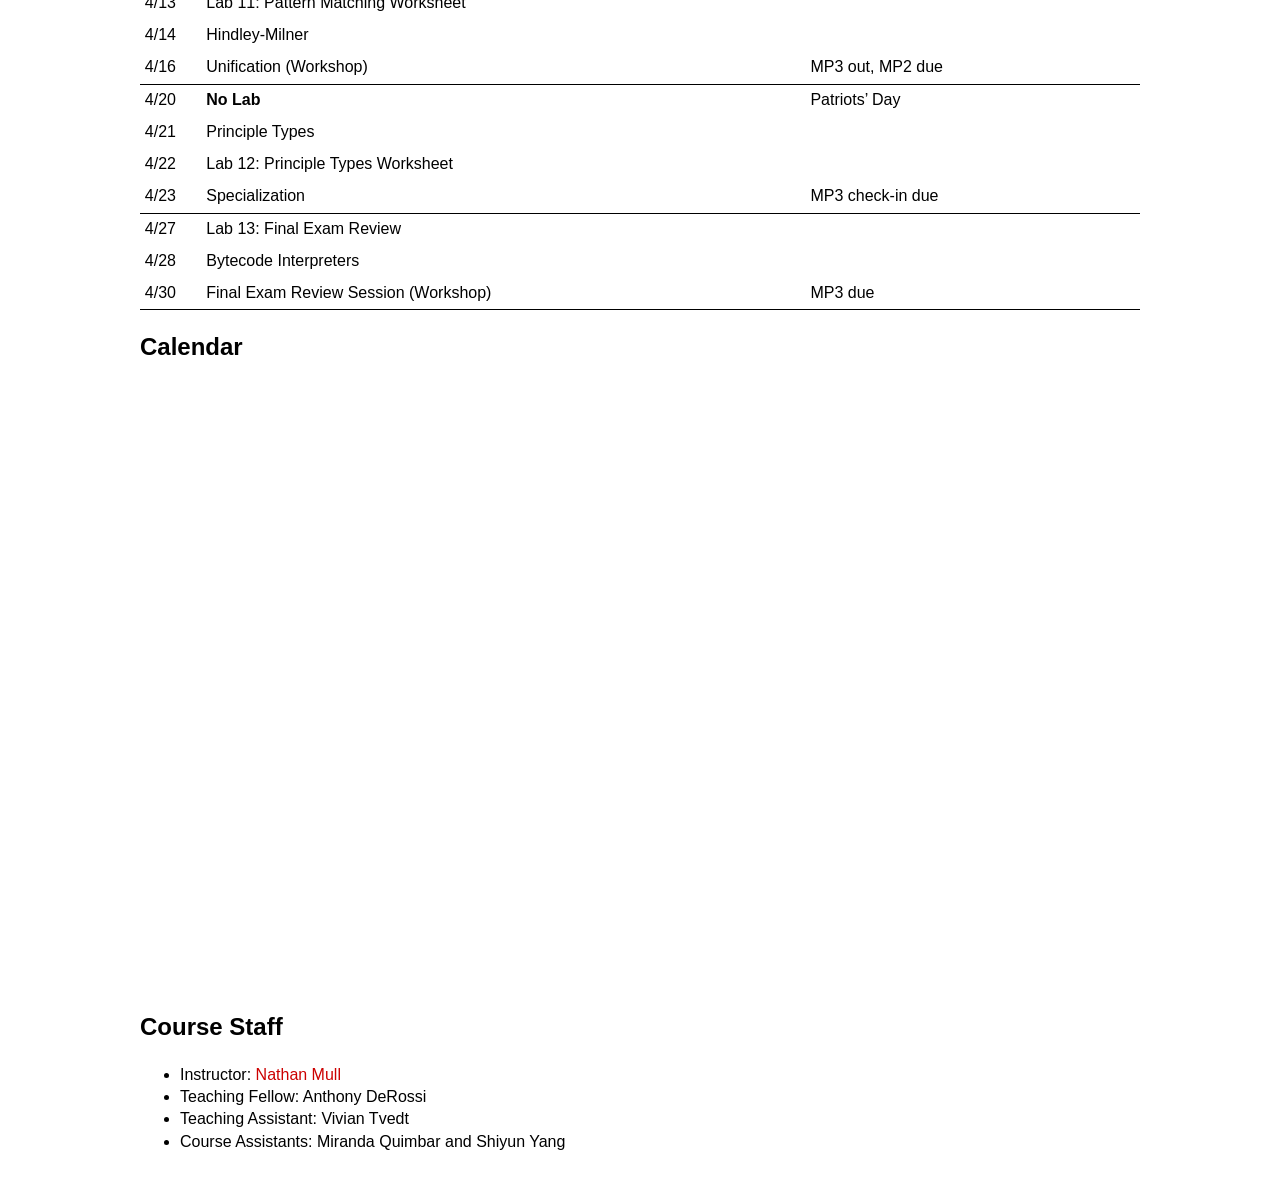
==== commit 83f409b8: "Worked on parsing the expresions" ====
--- a/index.html
+++ b/index.html
@@ -3,7 +3,7 @@
 "http://www.w3.org/TR/xhtml1/DTD/xhtml1-strict.dtd">
 <html xmlns="http://www.w3.org/1999/xhtml" lang="en" xml:lang="en">
 <head>
-<!-- 2026-02-10 Tue 09:02 -->
+<!-- 2026-02-24 Tue 18:43 -->
 <meta http-equiv="Content-Type" content="text/html;charset=utf-8" />
 <meta name="viewport" content="width=device-width, initial-scale=1" />
 <title>CAS CS 320: Concepts of Programming Languages</title>
@@ -21,9 +21,9 @@
 study</i>.  See the course manual and the schedule below for more
 details.
 </p>
-<div id="outline-container-org0397142" class="outline-2">
-<h2 id="org0397142">Links</h2>
-<div class="outline-text-2" id="text-org0397142">
+<div id="outline-container-org8fcf441" class="outline-2">
+<h2 id="org8fcf441">Links</h2>
+<div class="outline-text-2" id="text-org8fcf441">
 <ul class="org-ul">
 <li><a href="manual/main.pdf">Course Manual</a></li>
 <li><a href="https://github.com/BU-CS320/cs320-s26">Course Repository</a></li>
@@ -34,9 +34,9 @@
 </ul>
 </div>
 </div>
-<div id="outline-container-orgc0a9d4c" class="outline-2">
-<h2 id="orgc0a9d4c">Schedule</h2>
-<div class="outline-text-2" id="text-orgc0a9d4c">
+<div id="outline-container-org2aebeb7" class="outline-2">
+<h2 id="org2aebeb7">Schedule</h2>
+<div class="outline-text-2" id="text-org2aebeb7">
 <table border="2" cellspacing="0" cellpadding="6" rules="groups" frame="hsides">
 
 
@@ -157,35 +157,35 @@
 <td class="org-left">2/19</td>
 <td class="org-left"><b>Midterm 1</b></td>
 <td class="org-left">&#xa0;</td>
-<td class="org-left">A4 out</td>
+<td class="org-left"><a href="assigns/assign4/spec.pdf">A4</a> out</td>
 </tr>
 </tbody>
 <tbody>
 <tr>
 <td class="org-left">2/23</td>
-<td class="org-left">Lab 5: S-Expressions</td>
-<td class="org-left">&#xa0;</td>
-<td class="org-left">&#xa0;</td>
+<td class="org-left">Lab 5: <a href="labs/lab05/lab05.html">S-Expressions</a></td>
+<td class="org-left">&#xa0;</td>
+<td class="org-left">Campus Closed</td>
 </tr>
 
 <tr>
 <td class="org-left">2/24</td>
+<td class="org-left"><b>No Lecture</b></td>
+<td class="org-left">&#xa0;</td>
+<td class="org-left">Campus Closed</td>
+</tr>
+
+<tr>
+<td class="org-left">2/26</td>
 <td class="org-left">Higher-Order Programming</td>
 <td class="org-left">OCP <a href="https://cs3110.github.io/textbook/chapters/hop/intro.html">4</a></td>
-<td class="org-left">&#xa0;</td>
-</tr>
-
-<tr>
-<td class="org-left">2/26</td>
-<td class="org-left">Practical FP (Workshop)</td>
-<td class="org-left">OCP <a href="https://cs3110.github.io/textbook/chapters/hop/intro.html">4</a></td>
 <td class="org-left">A5 out, A4 due</td>
 </tr>
 </tbody>
 <tbody>
 <tr>
 <td class="org-left">3/2</td>
-<td class="org-left">Lab 6: When2Meet</td>
+<td class="org-left">Lab 6: Practical FP</td>
 <td class="org-left">&#xa0;</td>
 <td class="org-left">&#xa0;</td>
 </tr>
@@ -390,15 +390,15 @@
 </table>
 </div>
 </div>
-<div id="outline-container-orgca0249c" class="outline-2">
-<h2 id="orgca0249c">Calendar</h2>
-<div class="outline-text-2" id="text-orgca0249c">
+<div id="outline-container-orgddfd584" class="outline-2">
+<h2 id="orgddfd584">Calendar</h2>
+<div class="outline-text-2" id="text-orgddfd584">
 <iframe src="https://calendar.google.com/calendar/embed?height=600&wkst=1&ctz=America%2FNew_York&showPrint=0&showTitle=0&showTabs=0&showCalendars=0&showTz=0&mode=WEEK&src=Y18yYzczYjQzZjY2MTMyZjI1NjUyMGYxODNkNmNjYzVmMjI0ODg2Mjk2MzdmNGJhNTNhNWI0ZTVlY2U2YzRmNGVmQGdyb3VwLmNhbGVuZGFyLmdvb2dsZS5jb20&color=%23e4c441" style="border-width:0" width="1000" height="600" frameborder="0" scrolling="no"></iframe>
 </div>
 </div>
-<div id="outline-container-org2cad396" class="outline-2">
-<h2 id="org2cad396">Course Staff</h2>
-<div class="outline-text-2" id="text-org2cad396">
+<div id="outline-container-orgb4d3a9b" class="outline-2">
+<h2 id="orgb4d3a9b">Course Staff</h2>
+<div class="outline-text-2" id="text-orgb4d3a9b">
 <ul class="org-ul">
 <li>Instructor: <a href="https://nmmull.github.io">Nathan Mull</a></li>
 <li>Teaching Fellow: Anthony DeRossi</li>
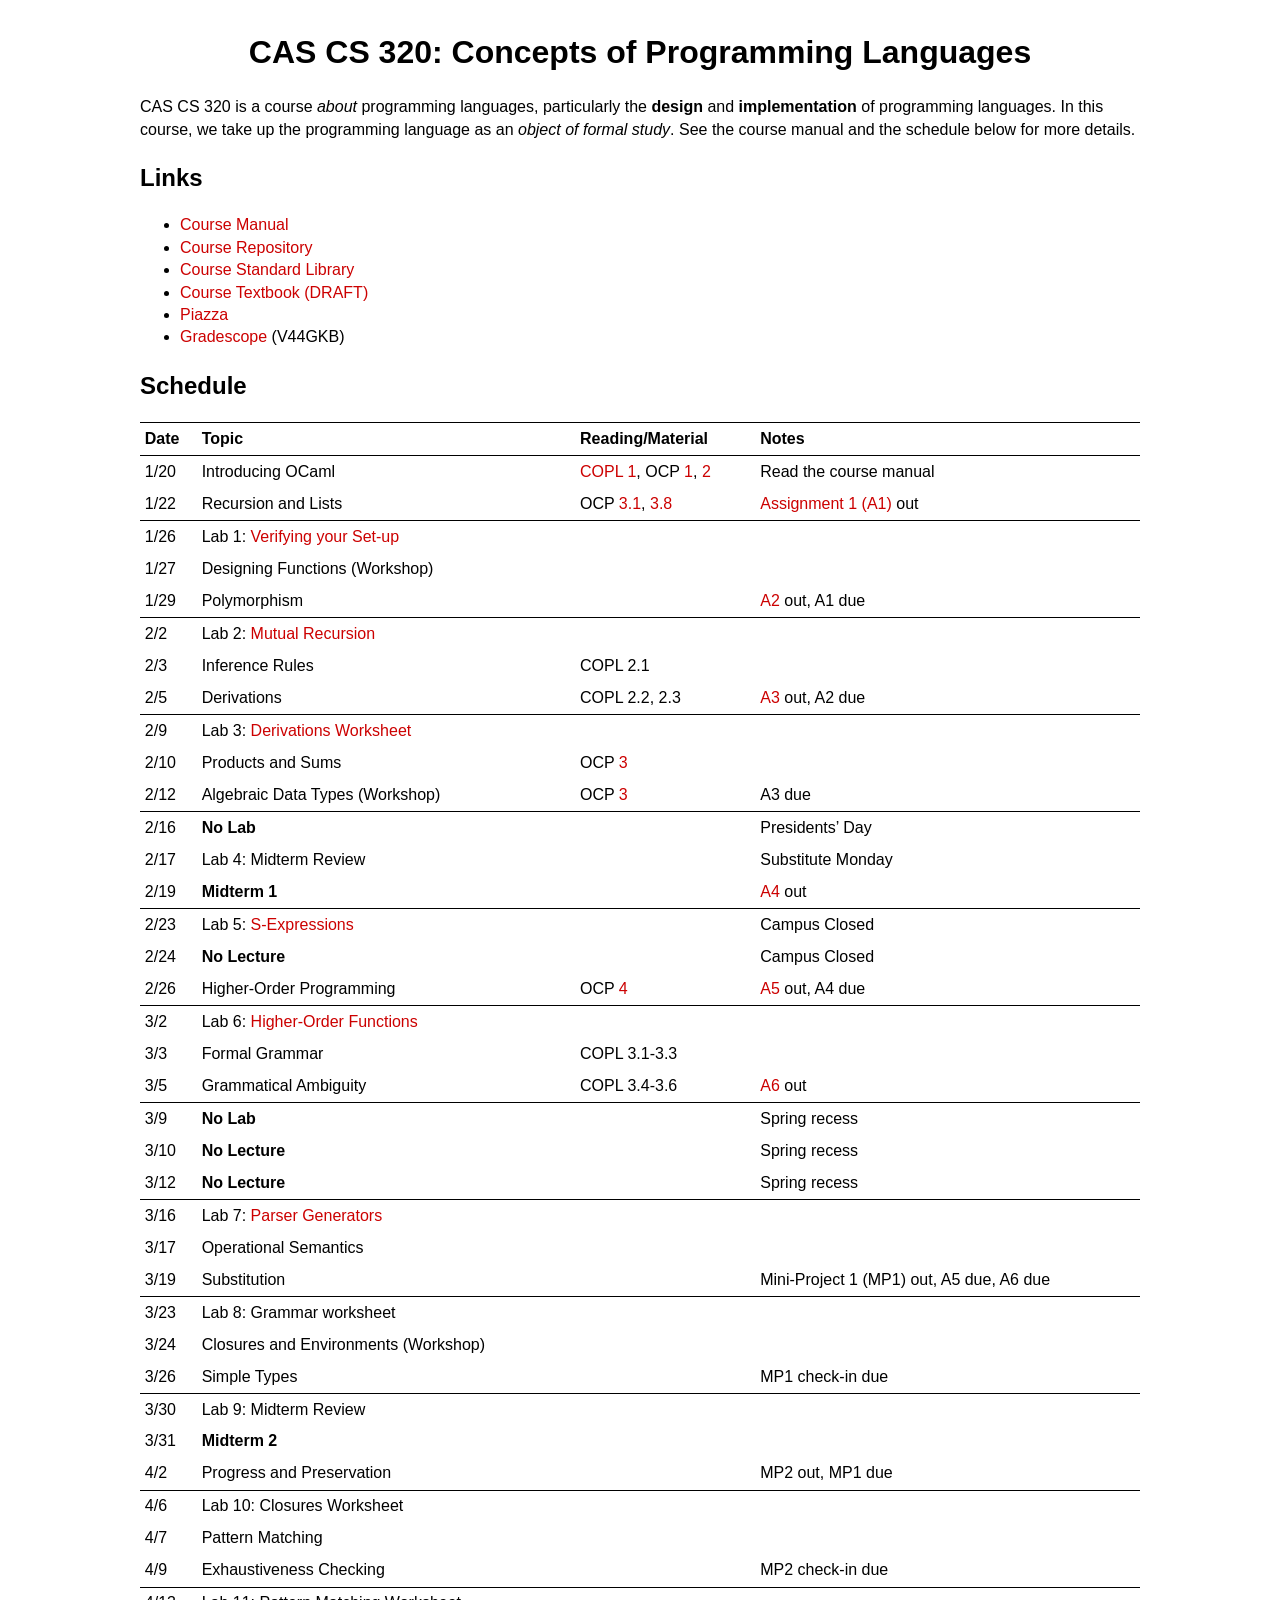
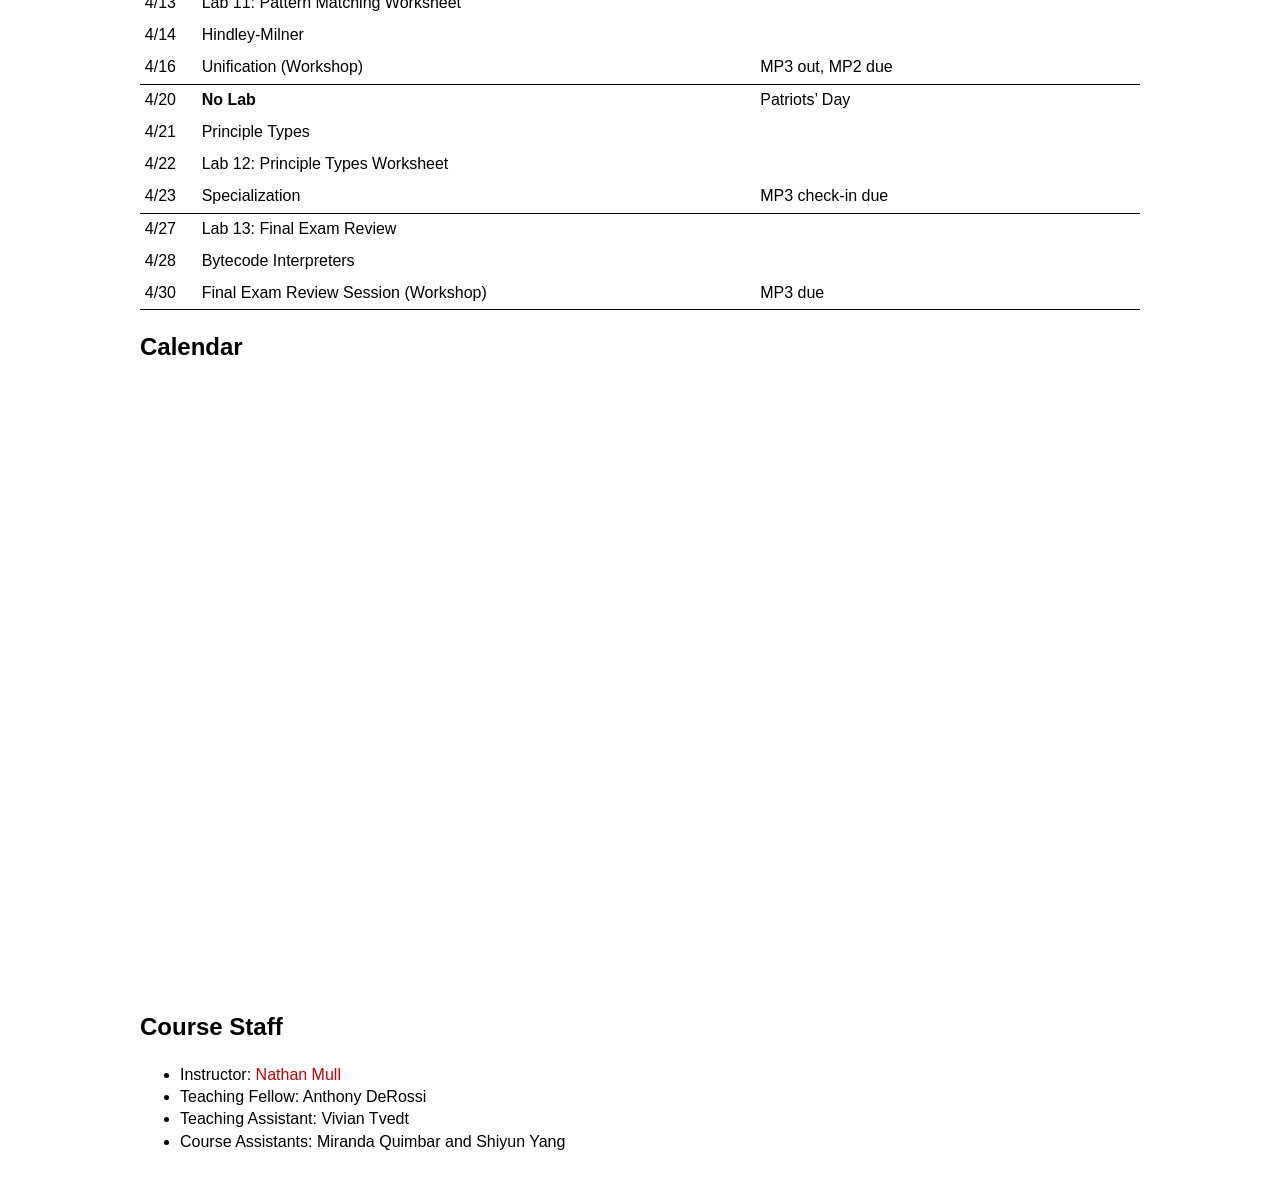
==== commit f3d3a4d0: "Helpers for lookup, labels, and removing axes" ====
--- a/index.html
+++ b/index.html
@@ -3,7 +3,7 @@
 "http://www.w3.org/TR/xhtml1/DTD/xhtml1-strict.dtd">
 <html xmlns="http://www.w3.org/1999/xhtml" lang="en" xml:lang="en">
 <head>
-<!-- 2026-02-24 Tue 18:43 -->
+<!-- 2026-03-13 Fri 11:34 -->
 <meta http-equiv="Content-Type" content="text/html;charset=utf-8" />
 <meta name="viewport" content="width=device-width, initial-scale=1" />
 <title>CAS CS 320: Concepts of Programming Languages</title>
@@ -21,9 +21,9 @@
 study</i>.  See the course manual and the schedule below for more
 details.
 </p>
-<div id="outline-container-org8fcf441" class="outline-2">
-<h2 id="org8fcf441">Links</h2>
-<div class="outline-text-2" id="text-org8fcf441">
+<div id="outline-container-orgf1e3b02" class="outline-2">
+<h2 id="orgf1e3b02">Links</h2>
+<div class="outline-text-2" id="text-orgf1e3b02">
 <ul class="org-ul">
 <li><a href="manual/main.pdf">Course Manual</a></li>
 <li><a href="https://github.com/BU-CS320/cs320-s26">Course Repository</a></li>
@@ -34,9 +34,9 @@
 </ul>
 </div>
 </div>
-<div id="outline-container-org2aebeb7" class="outline-2">
-<h2 id="org2aebeb7">Schedule</h2>
-<div class="outline-text-2" id="text-org2aebeb7">
+<div id="outline-container-orgfaecd85" class="outline-2">
+<h2 id="orgfaecd85">Schedule</h2>
+<div class="outline-text-2" id="text-orgfaecd85">
 <table border="2" cellspacing="0" cellpadding="6" rules="groups" frame="hsides">
 
 
@@ -179,13 +179,13 @@
 <td class="org-left">2/26</td>
 <td class="org-left">Higher-Order Programming</td>
 <td class="org-left">OCP <a href="https://cs3110.github.io/textbook/chapters/hop/intro.html">4</a></td>
-<td class="org-left">A5 out, A4 due</td>
+<td class="org-left"><a href="assigns/assign5/spec.pdf">A5</a> out, A4 due</td>
 </tr>
 </tbody>
 <tbody>
 <tr>
 <td class="org-left">3/2</td>
-<td class="org-left">Lab 6: Practical FP</td>
+<td class="org-left">Lab 6: <a href="labs/lab06/lab06.html">Higher-Order Functions</a></td>
 <td class="org-left">&#xa0;</td>
 <td class="org-left">&#xa0;</td>
 </tr>
@@ -201,7 +201,7 @@
 <td class="org-left">3/5</td>
 <td class="org-left">Grammatical Ambiguity</td>
 <td class="org-left">COPL 3.4-3.6</td>
-<td class="org-left">A6 out, A5 due</td>
+<td class="org-left"><a href="assigns/assign6/spec.pdf">A6</a> out</td>
 </tr>
 </tbody>
 <tbody>
@@ -229,7 +229,7 @@
 <tbody>
 <tr>
 <td class="org-left">3/16</td>
-<td class="org-left">Lab 7: Parser Generators</td>
+<td class="org-left">Lab 7: <a href="labs/lab07/lab07.html">Parser Generators</a></td>
 <td class="org-left">&#xa0;</td>
 <td class="org-left">&#xa0;</td>
 </tr>
@@ -245,7 +245,7 @@
 <td class="org-left">3/19</td>
 <td class="org-left">Substitution</td>
 <td class="org-left">&#xa0;</td>
-<td class="org-left">Mini-Project 1 (MP1) out, A6 due</td>
+<td class="org-left">Mini-Project 1 (MP1) out, A5 due, A6 due</td>
 </tr>
 </tbody>
 <tbody>
@@ -390,15 +390,15 @@
 </table>
 </div>
 </div>
-<div id="outline-container-orgddfd584" class="outline-2">
-<h2 id="orgddfd584">Calendar</h2>
-<div class="outline-text-2" id="text-orgddfd584">
+<div id="outline-container-orgc48fa00" class="outline-2">
+<h2 id="orgc48fa00">Calendar</h2>
+<div class="outline-text-2" id="text-orgc48fa00">
 <iframe src="https://calendar.google.com/calendar/embed?height=600&wkst=1&ctz=America%2FNew_York&showPrint=0&showTitle=0&showTabs=0&showCalendars=0&showTz=0&mode=WEEK&src=Y18yYzczYjQzZjY2MTMyZjI1NjUyMGYxODNkNmNjYzVmMjI0ODg2Mjk2MzdmNGJhNTNhNWI0ZTVlY2U2YzRmNGVmQGdyb3VwLmNhbGVuZGFyLmdvb2dsZS5jb20&color=%23e4c441" style="border-width:0" width="1000" height="600" frameborder="0" scrolling="no"></iframe>
 </div>
 </div>
-<div id="outline-container-orgb4d3a9b" class="outline-2">
-<h2 id="orgb4d3a9b">Course Staff</h2>
-<div class="outline-text-2" id="text-orgb4d3a9b">
+<div id="outline-container-org7777eea" class="outline-2">
+<h2 id="org7777eea">Course Staff</h2>
+<div class="outline-text-2" id="text-org7777eea">
 <ul class="org-ul">
 <li>Instructor: <a href="https://nmmull.github.io">Nathan Mull</a></li>
 <li>Teaching Fellow: Anthony DeRossi</li>
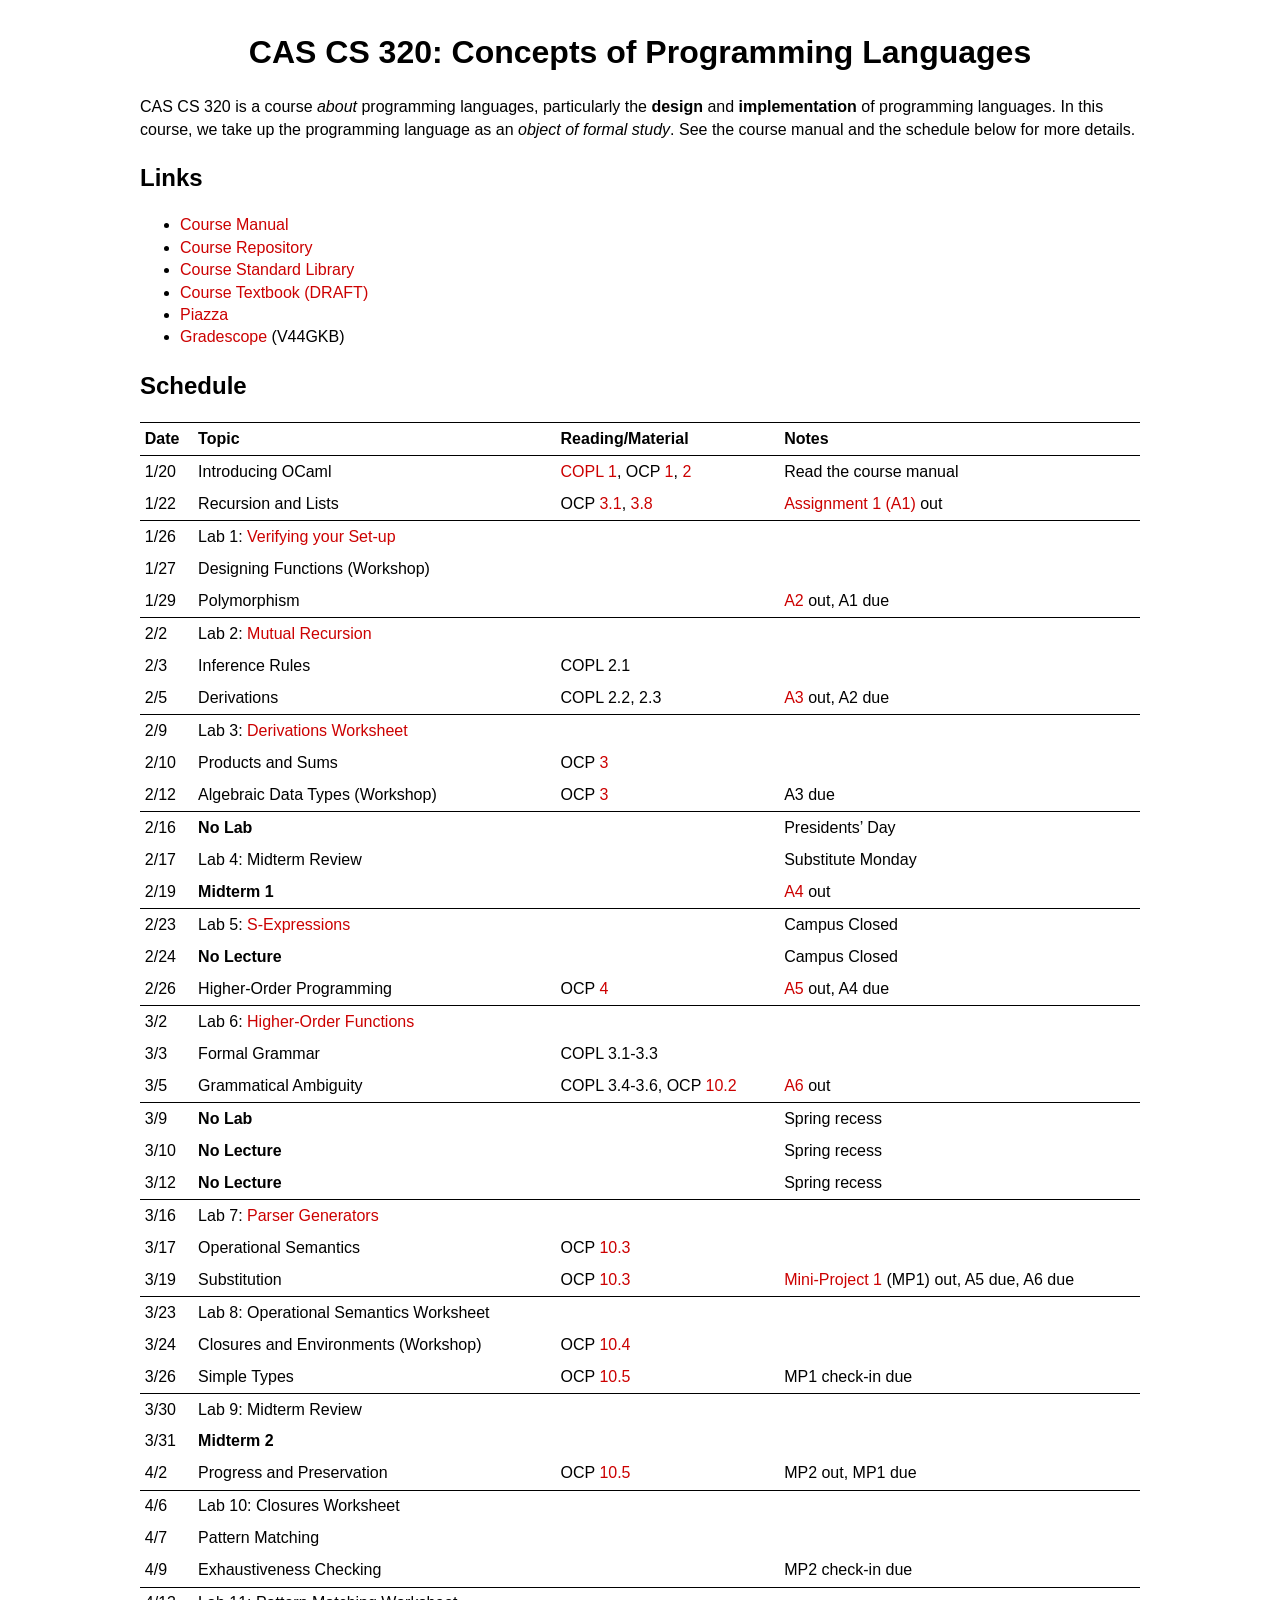
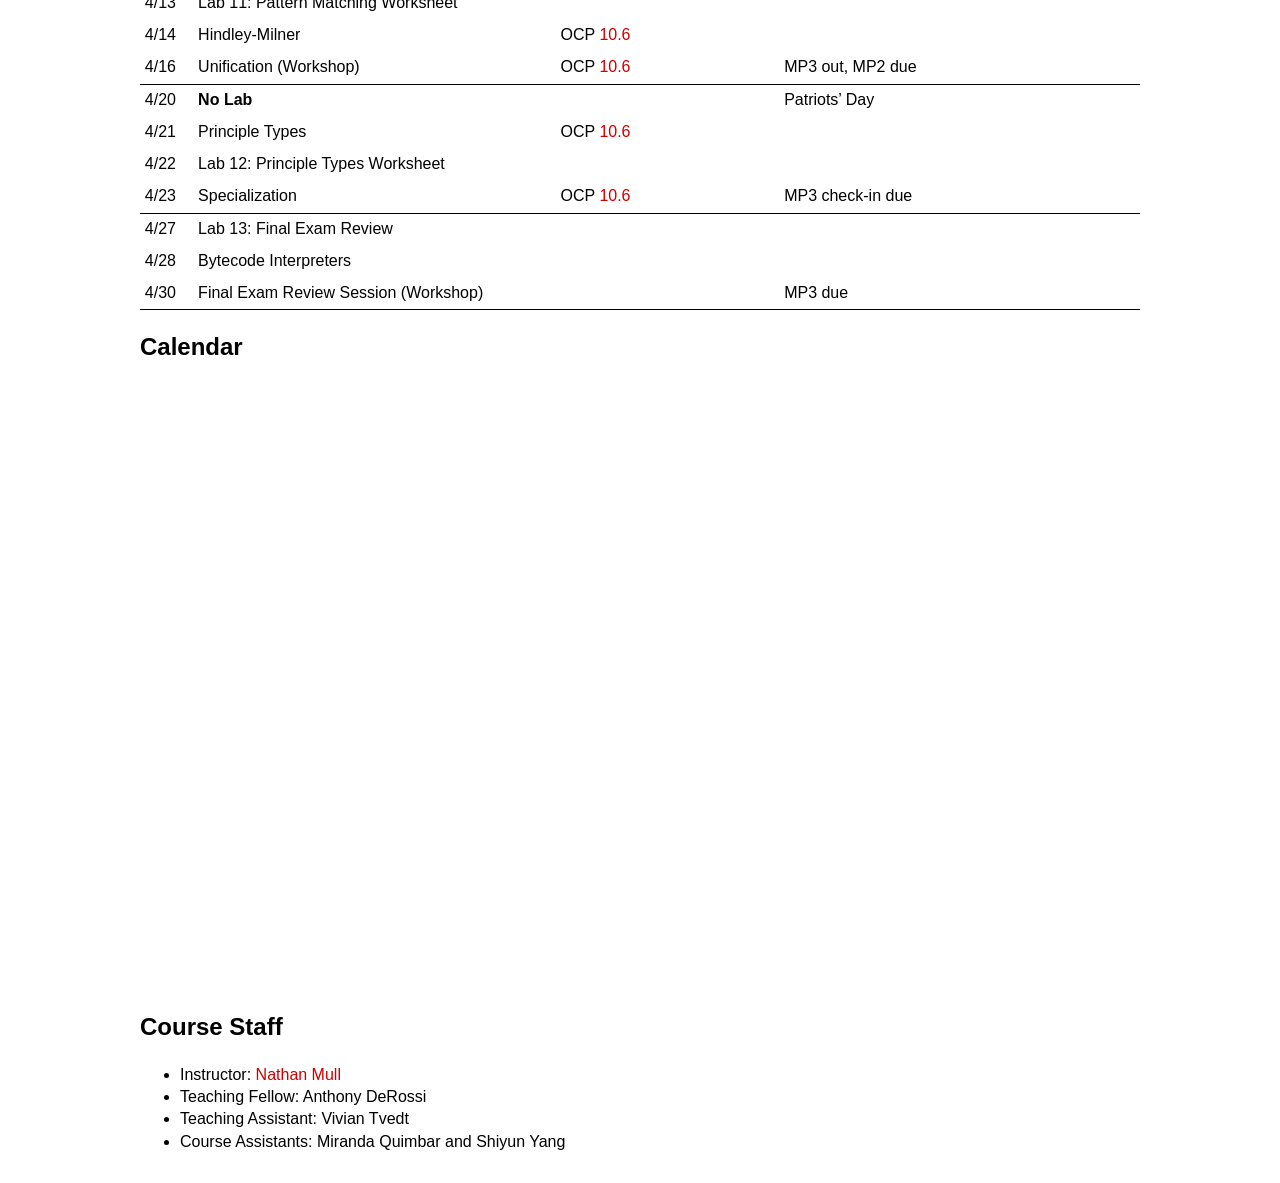
==== commit eacea7e2: "Implement basic type checking for literals, let, if, negate, and assert" ====
--- a/index.html
+++ b/index.html
@@ -3,7 +3,7 @@
 "http://www.w3.org/TR/xhtml1/DTD/xhtml1-strict.dtd">
 <html xmlns="http://www.w3.org/1999/xhtml" lang="en" xml:lang="en">
 <head>
-<!-- 2026-03-13 Fri 11:34 -->
+<!-- 2026-03-23 Mon 10:52 -->
 <meta http-equiv="Content-Type" content="text/html;charset=utf-8" />
 <meta name="viewport" content="width=device-width, initial-scale=1" />
 <title>CAS CS 320: Concepts of Programming Languages</title>
@@ -21,9 +21,9 @@
 study</i>.  See the course manual and the schedule below for more
 details.
 </p>
-<div id="outline-container-orgf1e3b02" class="outline-2">
-<h2 id="orgf1e3b02">Links</h2>
-<div class="outline-text-2" id="text-orgf1e3b02">
+<div id="outline-container-org9107c7e" class="outline-2">
+<h2 id="org9107c7e">Links</h2>
+<div class="outline-text-2" id="text-org9107c7e">
 <ul class="org-ul">
 <li><a href="manual/main.pdf">Course Manual</a></li>
 <li><a href="https://github.com/BU-CS320/cs320-s26">Course Repository</a></li>
@@ -34,9 +34,9 @@
 </ul>
 </div>
 </div>
-<div id="outline-container-orgfaecd85" class="outline-2">
-<h2 id="orgfaecd85">Schedule</h2>
-<div class="outline-text-2" id="text-orgfaecd85">
+<div id="outline-container-org80d5a50" class="outline-2">
+<h2 id="org80d5a50">Schedule</h2>
+<div class="outline-text-2" id="text-org80d5a50">
 <table border="2" cellspacing="0" cellpadding="6" rules="groups" frame="hsides">
 
 
@@ -200,7 +200,7 @@
 <tr>
 <td class="org-left">3/5</td>
 <td class="org-left">Grammatical Ambiguity</td>
-<td class="org-left">COPL 3.4-3.6</td>
+<td class="org-left">COPL 3.4-3.6, OCP <a href="https://cs3110.github.io/textbook/chapters/interp/parsing.html">10.2</a></td>
 <td class="org-left"><a href="assigns/assign6/spec.pdf">A6</a> out</td>
 </tr>
 </tbody>
@@ -237,21 +237,21 @@
 <tr>
 <td class="org-left">3/17</td>
 <td class="org-left">Operational Semantics</td>
-<td class="org-left">&#xa0;</td>
+<td class="org-left">OCP <a href="https://cs3110.github.io/textbook/chapters/interp/substitution.html">10.3</a></td>
 <td class="org-left">&#xa0;</td>
 </tr>
 
 <tr>
 <td class="org-left">3/19</td>
 <td class="org-left">Substitution</td>
-<td class="org-left">&#xa0;</td>
-<td class="org-left">Mini-Project 1 (MP1) out, A5 due, A6 due</td>
+<td class="org-left">OCP <a href="https://cs3110.github.io/textbook/chapters/interp/substitution.html">10.3</a></td>
+<td class="org-left"><a href="assigns/interp1/interp1.html">Mini-Project 1</a> (MP1) out, A5 due, A6 due</td>
 </tr>
 </tbody>
 <tbody>
 <tr>
 <td class="org-left">3/23</td>
-<td class="org-left">Lab 8: Grammar worksheet</td>
+<td class="org-left">Lab 8: Operational Semantics Worksheet</td>
 <td class="org-left">&#xa0;</td>
 <td class="org-left">&#xa0;</td>
 </tr>
@@ -259,14 +259,14 @@
 <tr>
 <td class="org-left">3/24</td>
 <td class="org-left">Closures and Environments (Workshop)</td>
-<td class="org-left">&#xa0;</td>
+<td class="org-left">OCP <a href="https://cs3110.github.io/textbook/chapters/interp/environment.html">10.4</a></td>
 <td class="org-left">&#xa0;</td>
 </tr>
 
 <tr>
 <td class="org-left">3/26</td>
 <td class="org-left">Simple Types</td>
-<td class="org-left">&#xa0;</td>
+<td class="org-left">OCP <a href="https://cs3110.github.io/textbook/chapters/interp/typecheck.html">10.5</a></td>
 <td class="org-left">MP1 check-in due</td>
 </tr>
 </tbody>
@@ -288,7 +288,7 @@
 <tr>
 <td class="org-left">4/2</td>
 <td class="org-left">Progress and Preservation</td>
-<td class="org-left">&#xa0;</td>
+<td class="org-left">OCP <a href="https://cs3110.github.io/textbook/chapters/interp/typecheck.html">10.5</a></td>
 <td class="org-left">MP2 out, MP1 due</td>
 </tr>
 </tbody>
@@ -325,14 +325,14 @@
 <tr>
 <td class="org-left">4/14</td>
 <td class="org-left">Hindley-Milner</td>
-<td class="org-left">&#xa0;</td>
+<td class="org-left">OCP <a href="https://cs3110.github.io/textbook/chapters/interp/inference.html">10.6</a></td>
 <td class="org-left">&#xa0;</td>
 </tr>
 
 <tr>
 <td class="org-left">4/16</td>
 <td class="org-left">Unification (Workshop)</td>
-<td class="org-left">&#xa0;</td>
+<td class="org-left">OCP <a href="https://cs3110.github.io/textbook/chapters/interp/inference.html">10.6</a></td>
 <td class="org-left">MP3 out, MP2 due</td>
 </tr>
 </tbody>
@@ -347,7 +347,7 @@
 <tr>
 <td class="org-left">4/21</td>
 <td class="org-left">Principle Types</td>
-<td class="org-left">&#xa0;</td>
+<td class="org-left">OCP <a href="https://cs3110.github.io/textbook/chapters/interp/inference.html">10.6</a></td>
 <td class="org-left">&#xa0;</td>
 </tr>
 
@@ -361,7 +361,7 @@
 <tr>
 <td class="org-left">4/23</td>
 <td class="org-left">Specialization</td>
-<td class="org-left">&#xa0;</td>
+<td class="org-left">OCP <a href="https://cs3110.github.io/textbook/chapters/interp/inference.html">10.6</a></td>
 <td class="org-left">MP3 check-in due</td>
 </tr>
 </tbody>
@@ -390,15 +390,15 @@
 </table>
 </div>
 </div>
-<div id="outline-container-orgc48fa00" class="outline-2">
-<h2 id="orgc48fa00">Calendar</h2>
-<div class="outline-text-2" id="text-orgc48fa00">
+<div id="outline-container-orga47e119" class="outline-2">
+<h2 id="orga47e119">Calendar</h2>
+<div class="outline-text-2" id="text-orga47e119">
 <iframe src="https://calendar.google.com/calendar/embed?height=600&wkst=1&ctz=America%2FNew_York&showPrint=0&showTitle=0&showTabs=0&showCalendars=0&showTz=0&mode=WEEK&src=Y18yYzczYjQzZjY2MTMyZjI1NjUyMGYxODNkNmNjYzVmMjI0ODg2Mjk2MzdmNGJhNTNhNWI0ZTVlY2U2YzRmNGVmQGdyb3VwLmNhbGVuZGFyLmdvb2dsZS5jb20&color=%23e4c441" style="border-width:0" width="1000" height="600" frameborder="0" scrolling="no"></iframe>
 </div>
 </div>
-<div id="outline-container-org7777eea" class="outline-2">
-<h2 id="org7777eea">Course Staff</h2>
-<div class="outline-text-2" id="text-org7777eea">
+<div id="outline-container-orgcdc0d8e" class="outline-2">
+<h2 id="orgcdc0d8e">Course Staff</h2>
+<div class="outline-text-2" id="text-orgcdc0d8e">
 <ul class="org-ul">
 <li>Instructor: <a href="https://nmmull.github.io">Nathan Mull</a></li>
 <li>Teaching Fellow: Anthony DeRossi</li>
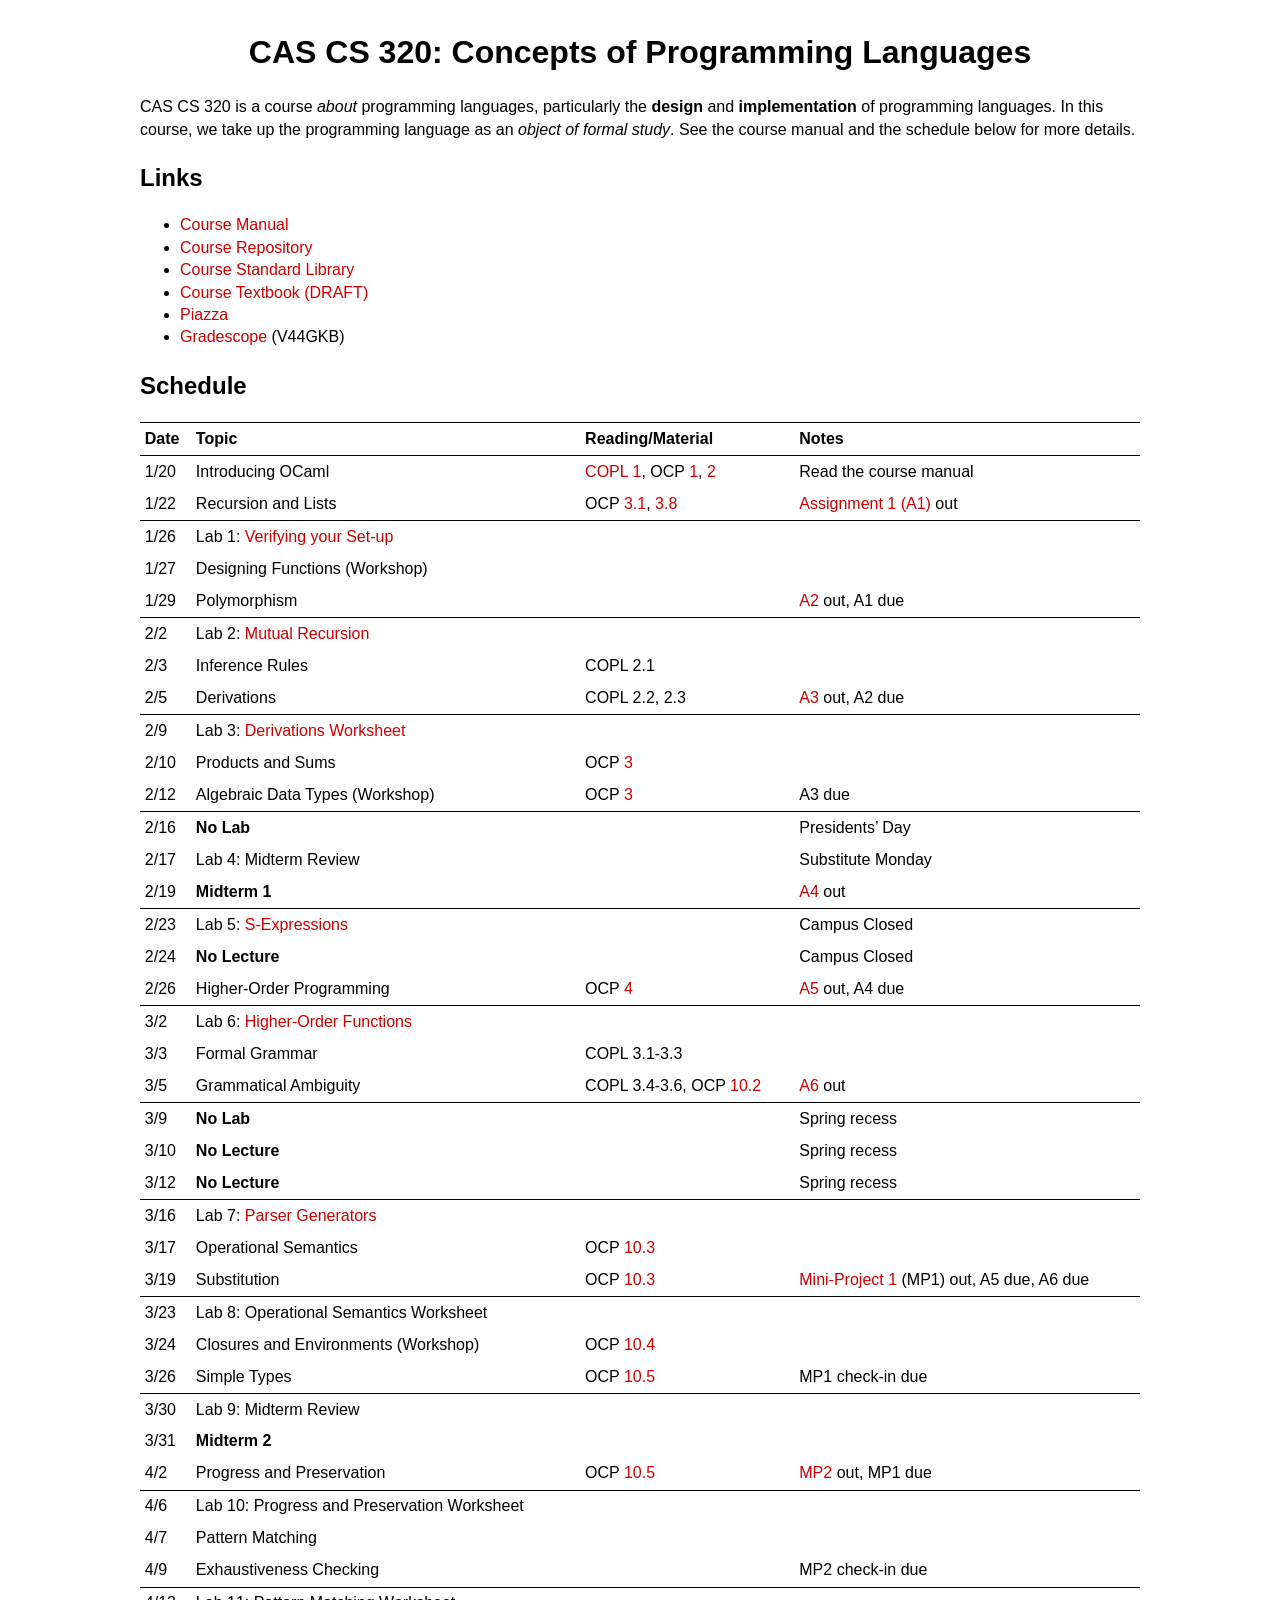
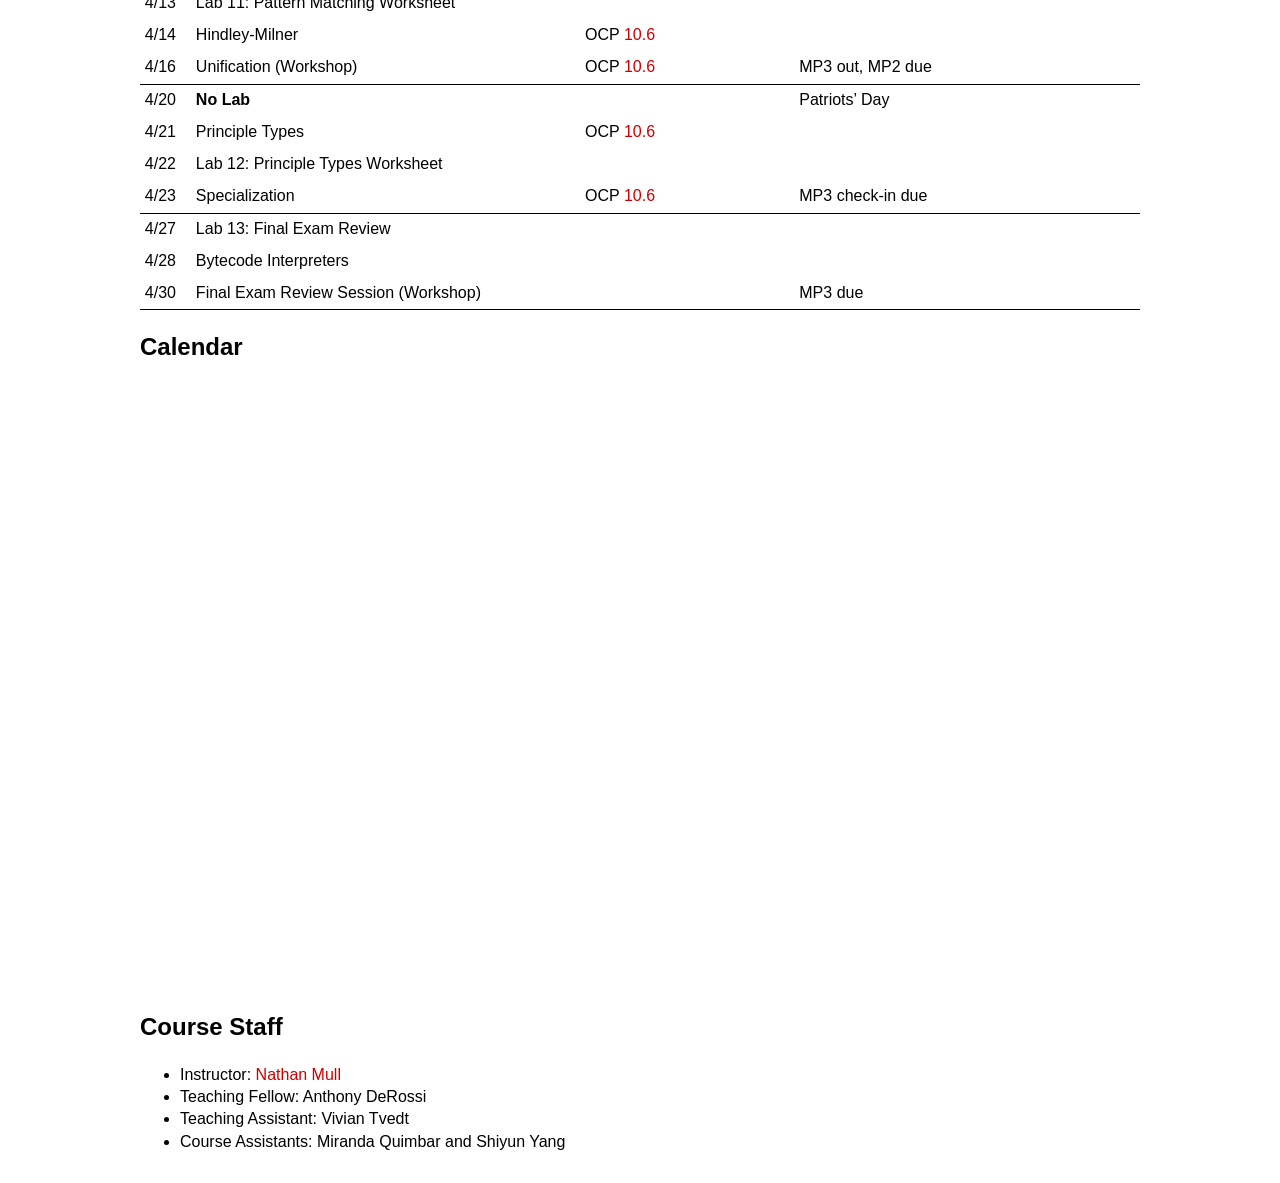
==== commit 7ada0f49: "completed work" ====
--- a/index.html
+++ b/index.html
@@ -3,7 +3,7 @@
 "http://www.w3.org/TR/xhtml1/DTD/xhtml1-strict.dtd">
 <html xmlns="http://www.w3.org/1999/xhtml" lang="en" xml:lang="en">
 <head>
-<!-- 2026-03-23 Mon 10:52 -->
+<!-- 2026-04-06 Mon 08:40 -->
 <meta http-equiv="Content-Type" content="text/html;charset=utf-8" />
 <meta name="viewport" content="width=device-width, initial-scale=1" />
 <title>CAS CS 320: Concepts of Programming Languages</title>
@@ -21,9 +21,9 @@
 study</i>.  See the course manual and the schedule below for more
 details.
 </p>
-<div id="outline-container-org9107c7e" class="outline-2">
-<h2 id="org9107c7e">Links</h2>
-<div class="outline-text-2" id="text-org9107c7e">
+<div id="outline-container-org230c666" class="outline-2">
+<h2 id="org230c666">Links</h2>
+<div class="outline-text-2" id="text-org230c666">
 <ul class="org-ul">
 <li><a href="manual/main.pdf">Course Manual</a></li>
 <li><a href="https://github.com/BU-CS320/cs320-s26">Course Repository</a></li>
@@ -34,9 +34,9 @@
 </ul>
 </div>
 </div>
-<div id="outline-container-org80d5a50" class="outline-2">
-<h2 id="org80d5a50">Schedule</h2>
-<div class="outline-text-2" id="text-org80d5a50">
+<div id="outline-container-org79722d5" class="outline-2">
+<h2 id="org79722d5">Schedule</h2>
+<div class="outline-text-2" id="text-org79722d5">
 <table border="2" cellspacing="0" cellpadding="6" rules="groups" frame="hsides">
 
 
@@ -289,13 +289,13 @@
 <td class="org-left">4/2</td>
 <td class="org-left">Progress and Preservation</td>
 <td class="org-left">OCP <a href="https://cs3110.github.io/textbook/chapters/interp/typecheck.html">10.5</a></td>
-<td class="org-left">MP2 out, MP1 due</td>
+<td class="org-left"><a href="assigns/interp2/interp2.html">MP2</a> out, MP1 due</td>
 </tr>
 </tbody>
 <tbody>
 <tr>
 <td class="org-left">4/6</td>
-<td class="org-left">Lab 10: Closures Worksheet</td>
+<td class="org-left">Lab 10: Progress and Preservation Worksheet</td>
 <td class="org-left">&#xa0;</td>
 <td class="org-left">&#xa0;</td>
 </tr>
@@ -390,15 +390,15 @@
 </table>
 </div>
 </div>
-<div id="outline-container-orga47e119" class="outline-2">
-<h2 id="orga47e119">Calendar</h2>
-<div class="outline-text-2" id="text-orga47e119">
+<div id="outline-container-orgc1b3321" class="outline-2">
+<h2 id="orgc1b3321">Calendar</h2>
+<div class="outline-text-2" id="text-orgc1b3321">
 <iframe src="https://calendar.google.com/calendar/embed?height=600&wkst=1&ctz=America%2FNew_York&showPrint=0&showTitle=0&showTabs=0&showCalendars=0&showTz=0&mode=WEEK&src=Y18yYzczYjQzZjY2MTMyZjI1NjUyMGYxODNkNmNjYzVmMjI0ODg2Mjk2MzdmNGJhNTNhNWI0ZTVlY2U2YzRmNGVmQGdyb3VwLmNhbGVuZGFyLmdvb2dsZS5jb20&color=%23e4c441" style="border-width:0" width="1000" height="600" frameborder="0" scrolling="no"></iframe>
 </div>
 </div>
-<div id="outline-container-orgcdc0d8e" class="outline-2">
-<h2 id="orgcdc0d8e">Course Staff</h2>
-<div class="outline-text-2" id="text-orgcdc0d8e">
+<div id="outline-container-org92265cf" class="outline-2">
+<h2 id="org92265cf">Course Staff</h2>
+<div class="outline-text-2" id="text-org92265cf">
 <ul class="org-ul">
 <li>Instructor: <a href="https://nmmull.github.io">Nathan Mull</a></li>
 <li>Teaching Fellow: Anthony DeRossi</li>
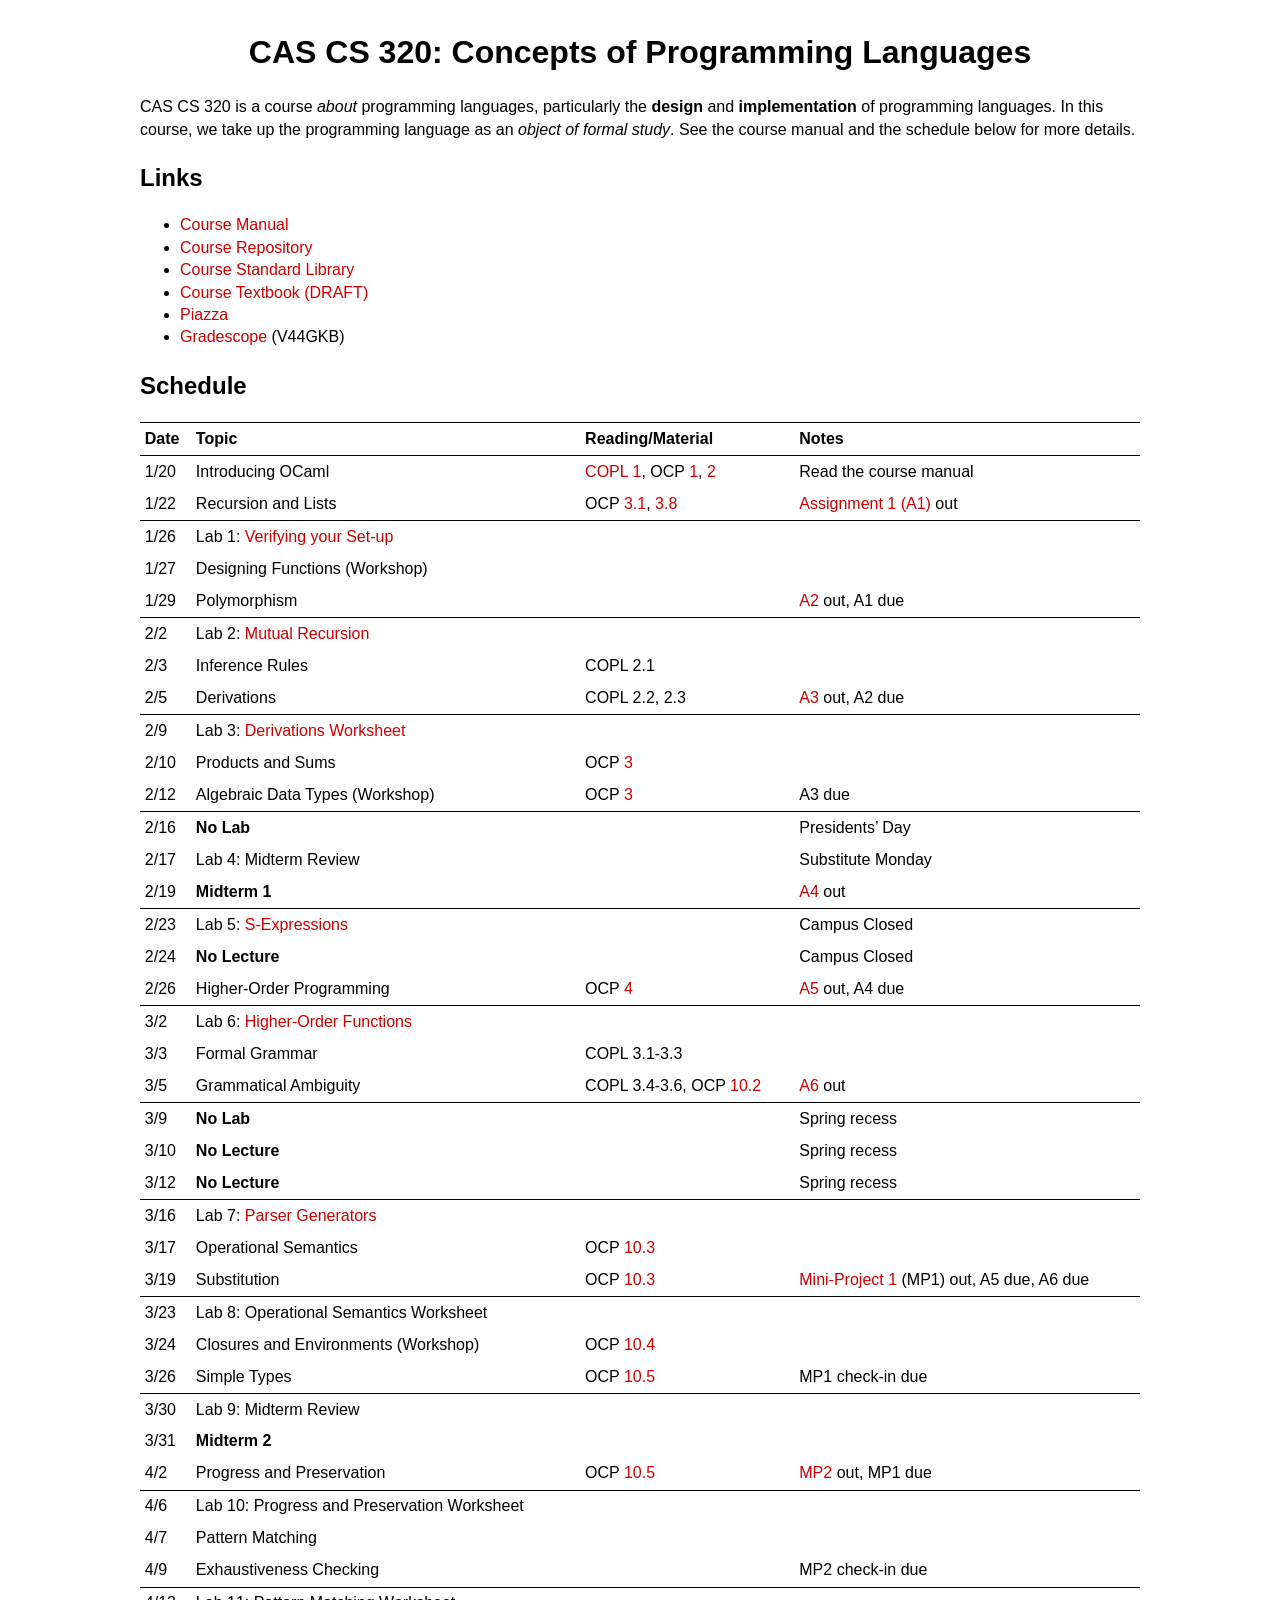
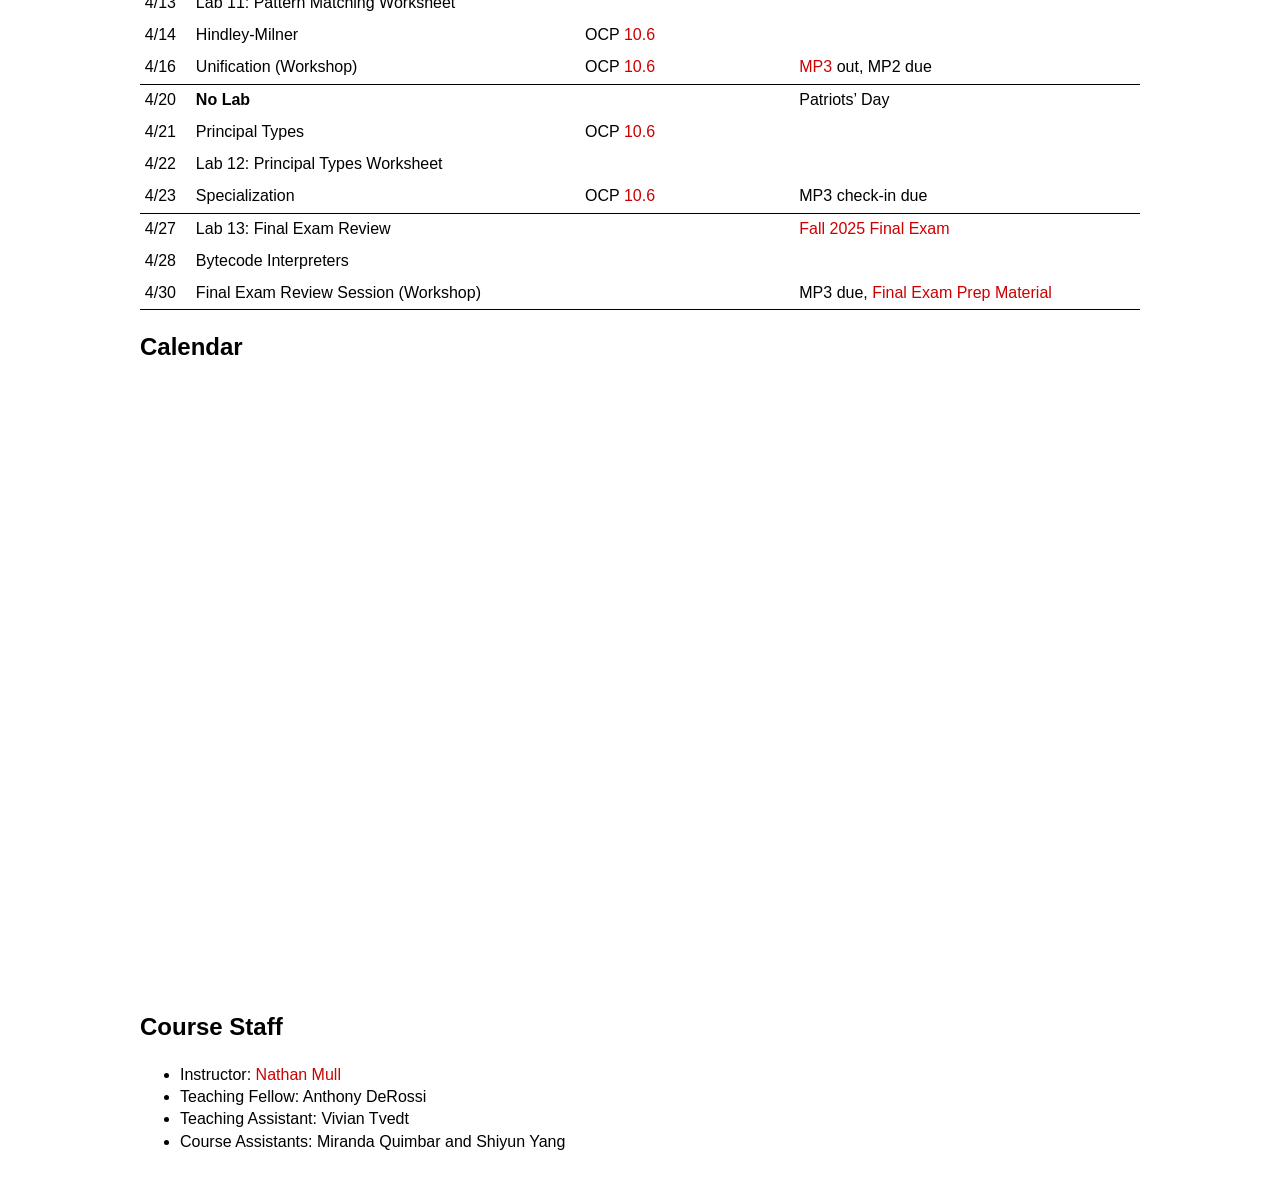
==== commit 626bf913: "Added implementations for type_of_expr and eval_expr" ====
--- a/index.html
+++ b/index.html
@@ -3,7 +3,7 @@
 "http://www.w3.org/TR/xhtml1/DTD/xhtml1-strict.dtd">
 <html xmlns="http://www.w3.org/1999/xhtml" lang="en" xml:lang="en">
 <head>
-<!-- 2026-04-06 Mon 08:40 -->
+<!-- 2026-04-27 Mon 11:12 -->
 <meta http-equiv="Content-Type" content="text/html;charset=utf-8" />
 <meta name="viewport" content="width=device-width, initial-scale=1" />
 <title>CAS CS 320: Concepts of Programming Languages</title>
@@ -21,9 +21,9 @@
 study</i>.  See the course manual and the schedule below for more
 details.
 </p>
-<div id="outline-container-org230c666" class="outline-2">
-<h2 id="org230c666">Links</h2>
-<div class="outline-text-2" id="text-org230c666">
+<div id="outline-container-org2a160ec" class="outline-2">
+<h2 id="org2a160ec">Links</h2>
+<div class="outline-text-2" id="text-org2a160ec">
 <ul class="org-ul">
 <li><a href="manual/main.pdf">Course Manual</a></li>
 <li><a href="https://github.com/BU-CS320/cs320-s26">Course Repository</a></li>
@@ -34,9 +34,9 @@
 </ul>
 </div>
 </div>
-<div id="outline-container-org79722d5" class="outline-2">
-<h2 id="org79722d5">Schedule</h2>
-<div class="outline-text-2" id="text-org79722d5">
+<div id="outline-container-org74f7c85" class="outline-2">
+<h2 id="org74f7c85">Schedule</h2>
+<div class="outline-text-2" id="text-org74f7c85">
 <table border="2" cellspacing="0" cellpadding="6" rules="groups" frame="hsides">
 
 
@@ -333,7 +333,7 @@
 <td class="org-left">4/16</td>
 <td class="org-left">Unification (Workshop)</td>
 <td class="org-left">OCP <a href="https://cs3110.github.io/textbook/chapters/interp/inference.html">10.6</a></td>
-<td class="org-left">MP3 out, MP2 due</td>
+<td class="org-left"><a href="assigns/interp3/interp3.html">MP3</a> out, MP2 due</td>
 </tr>
 </tbody>
 <tbody>
@@ -346,14 +346,14 @@
 
 <tr>
 <td class="org-left">4/21</td>
-<td class="org-left">Principle Types</td>
+<td class="org-left">Principal Types</td>
 <td class="org-left">OCP <a href="https://cs3110.github.io/textbook/chapters/interp/inference.html">10.6</a></td>
 <td class="org-left">&#xa0;</td>
 </tr>
 
 <tr>
 <td class="org-left">4/22</td>
-<td class="org-left">Lab 12: Principle Types Worksheet</td>
+<td class="org-left">Lab 12: Principal Types Worksheet</td>
 <td class="org-left">&#xa0;</td>
 <td class="org-left">&#xa0;</td>
 </tr>
@@ -370,7 +370,7 @@
 <td class="org-left">4/27</td>
 <td class="org-left">Lab 13: Final Exam Review</td>
 <td class="org-left">&#xa0;</td>
-<td class="org-left">&#xa0;</td>
+<td class="org-left"><a href="final/final-exam-f25.pdf">Fall 2025 Final Exam</a></td>
 </tr>
 
 <tr>
@@ -384,21 +384,21 @@
 <td class="org-left">4/30</td>
 <td class="org-left">Final Exam Review Session (Workshop)</td>
 <td class="org-left">&#xa0;</td>
-<td class="org-left">MP3 due</td>
+<td class="org-left">MP3 due, <a href="final/topics.html">Final Exam Prep Material</a></td>
 </tr>
 </tbody>
 </table>
 </div>
 </div>
-<div id="outline-container-orgc1b3321" class="outline-2">
-<h2 id="orgc1b3321">Calendar</h2>
-<div class="outline-text-2" id="text-orgc1b3321">
+<div id="outline-container-org7b3e144" class="outline-2">
+<h2 id="org7b3e144">Calendar</h2>
+<div class="outline-text-2" id="text-org7b3e144">
 <iframe src="https://calendar.google.com/calendar/embed?height=600&wkst=1&ctz=America%2FNew_York&showPrint=0&showTitle=0&showTabs=0&showCalendars=0&showTz=0&mode=WEEK&src=Y18yYzczYjQzZjY2MTMyZjI1NjUyMGYxODNkNmNjYzVmMjI0ODg2Mjk2MzdmNGJhNTNhNWI0ZTVlY2U2YzRmNGVmQGdyb3VwLmNhbGVuZGFyLmdvb2dsZS5jb20&color=%23e4c441" style="border-width:0" width="1000" height="600" frameborder="0" scrolling="no"></iframe>
 </div>
 </div>
-<div id="outline-container-org92265cf" class="outline-2">
-<h2 id="org92265cf">Course Staff</h2>
-<div class="outline-text-2" id="text-org92265cf">
+<div id="outline-container-orged872a1" class="outline-2">
+<h2 id="orged872a1">Course Staff</h2>
+<div class="outline-text-2" id="text-orged872a1">
 <ul class="org-ul">
 <li>Instructor: <a href="https://nmmull.github.io">Nathan Mull</a></li>
 <li>Teaching Fellow: Anthony DeRossi</li>
